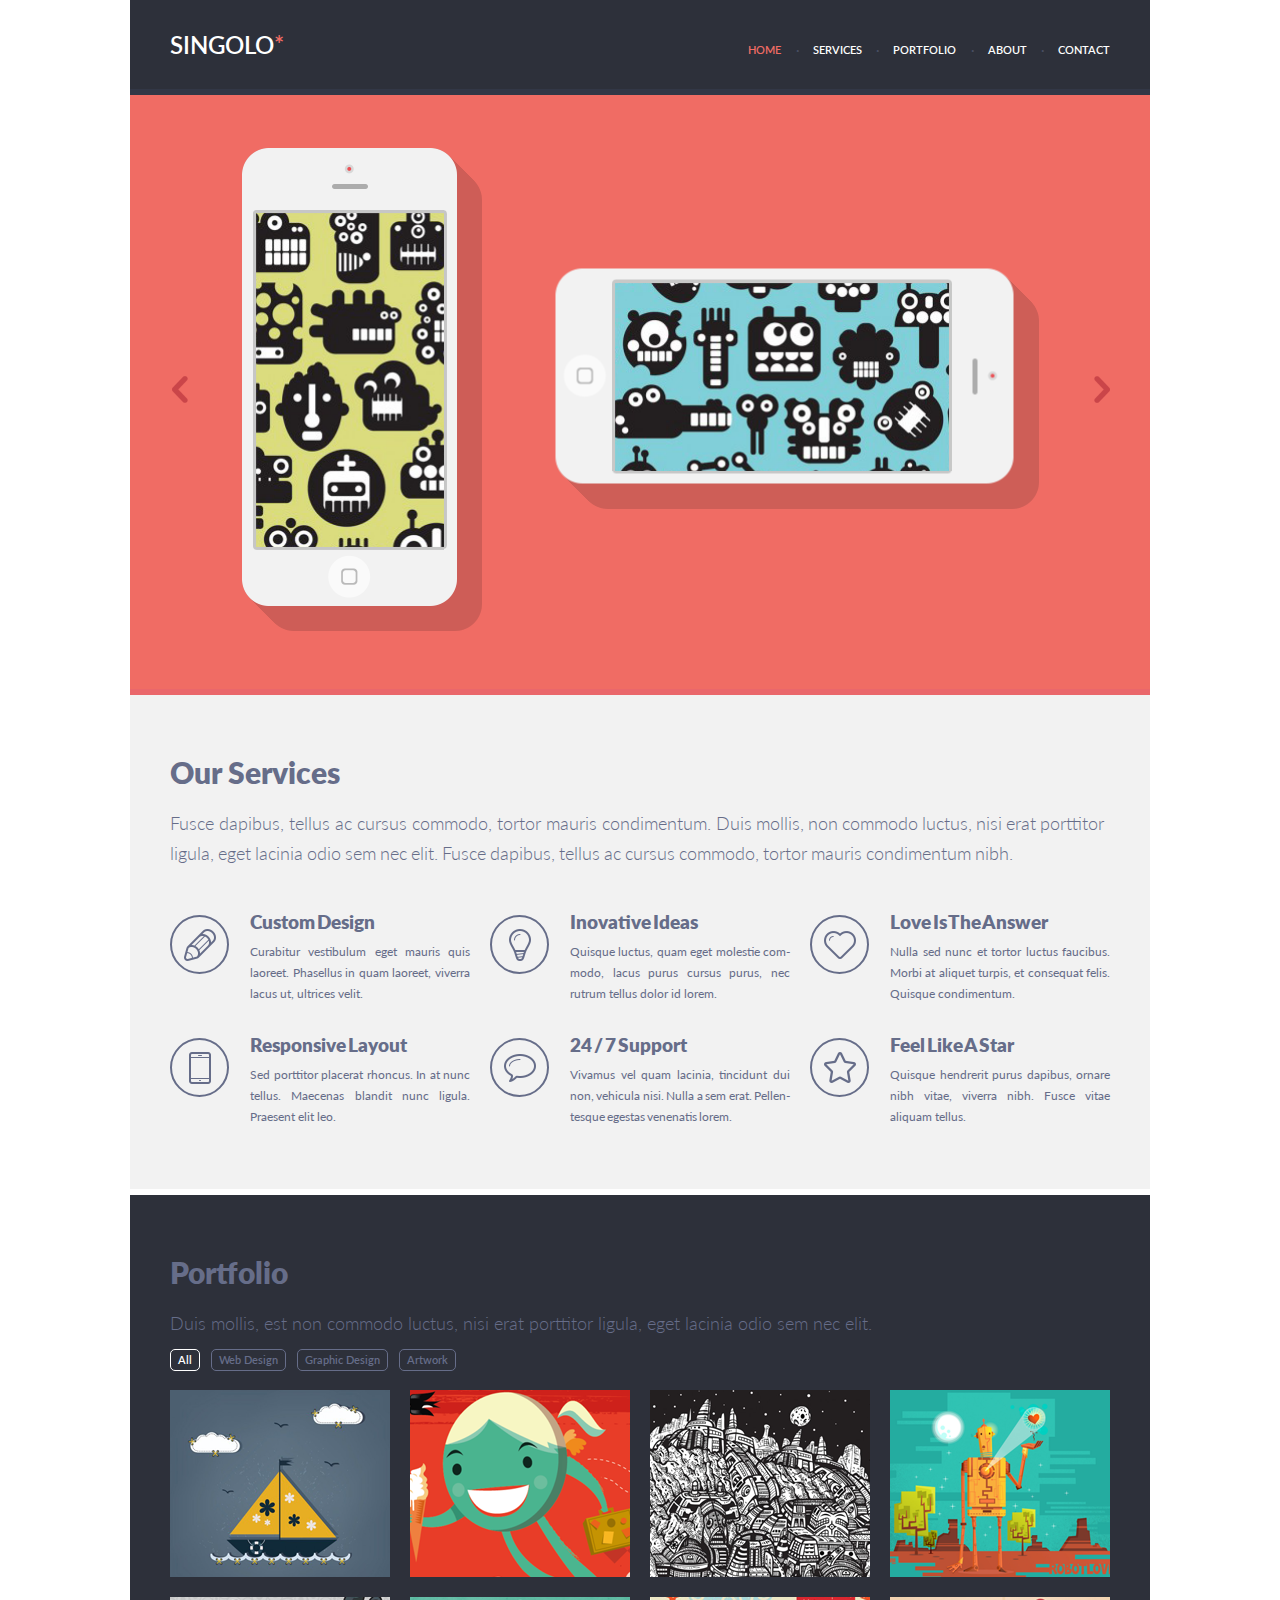
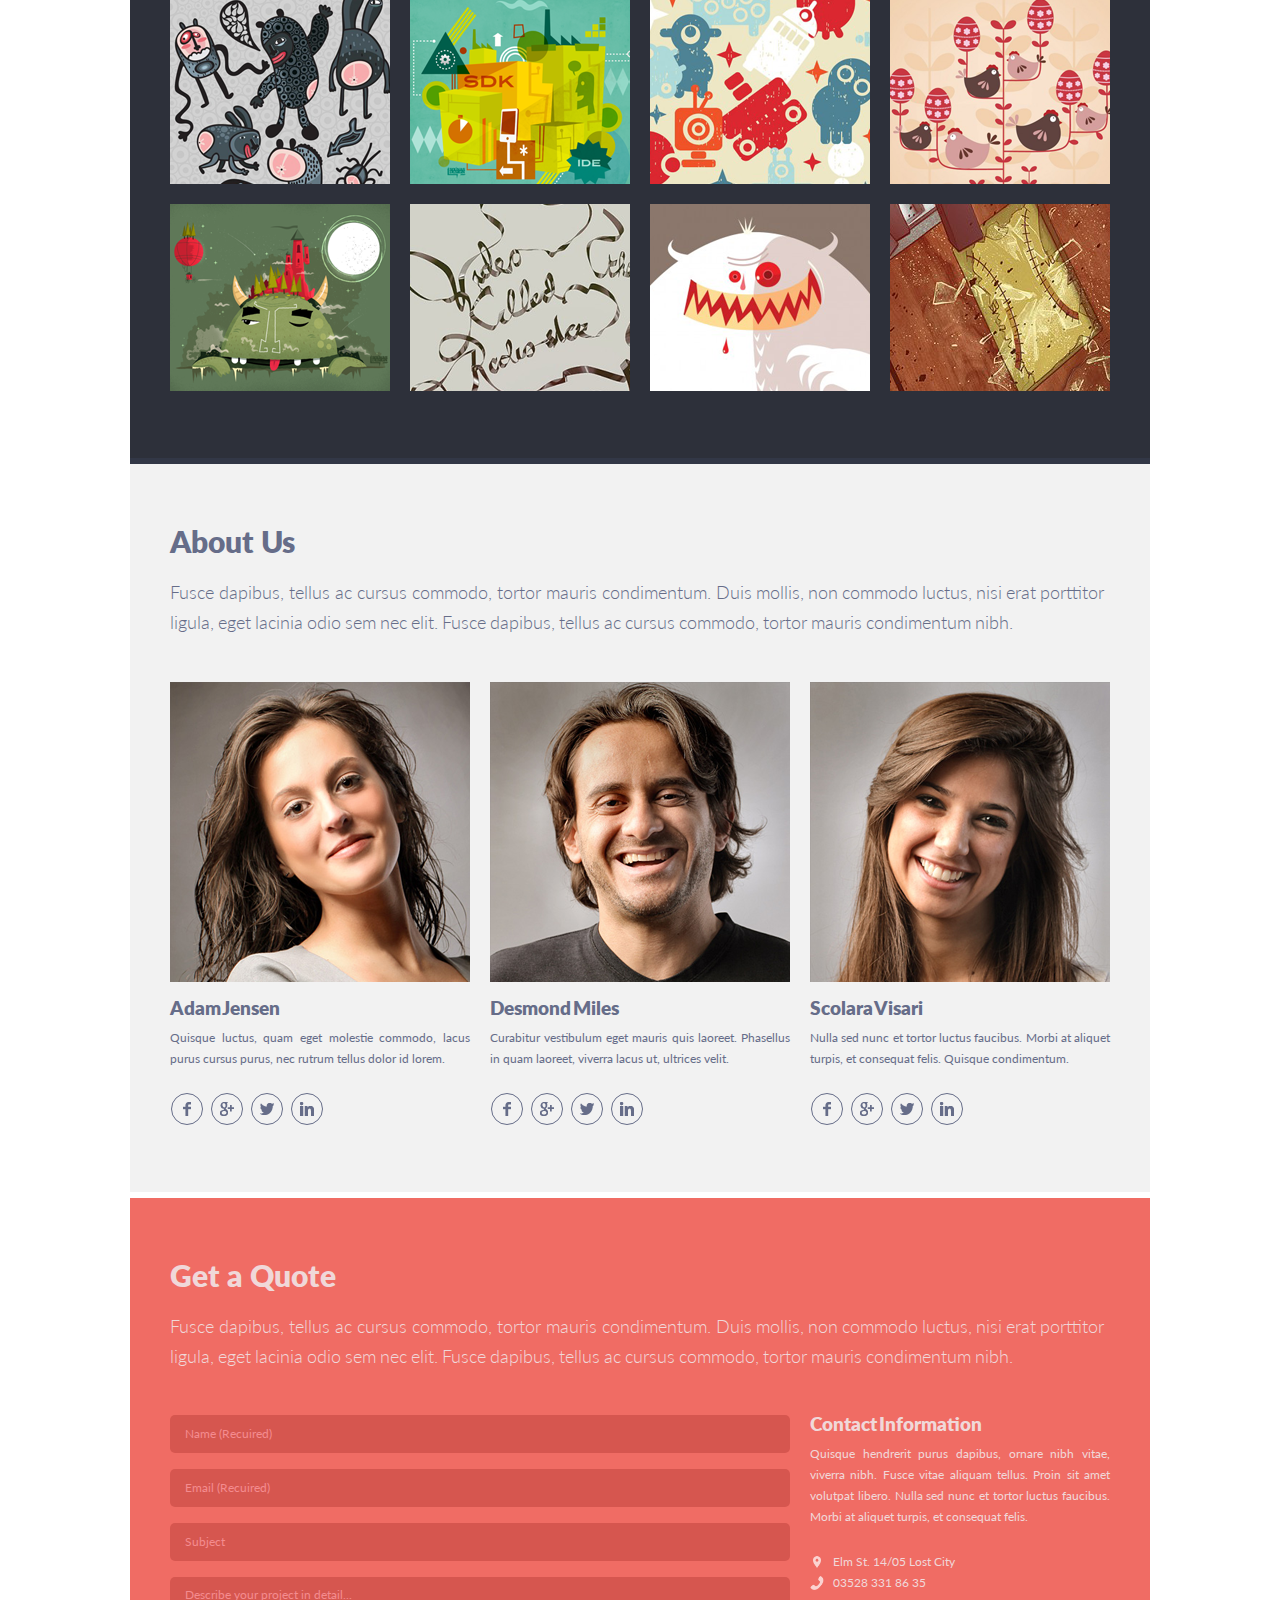
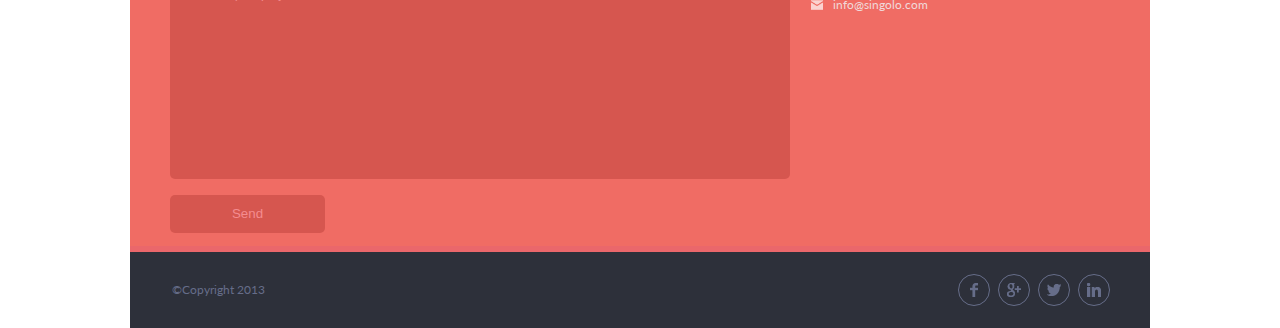
==== index.html @ 10d9ae46 "feat: join files, add submit button" ====
<!DOCTYPE html>
<html lang="en">

<head>
    <meta charset="UTF-8" />
    <meta name="viewport" content="width=device-width, initial-scale=1.0" />
    <title>Singolo</title>
    <link rel="stylesheet" href="./style.css">
</head>

<body>
    <header>
        <div class="header">
            <h1 class="logo">singolo<span>*</span></h1>
            <nav class="header__nav">
                <ul class="nav-list">
                    <li class="list-item list-item_active"><a href="">HOME</a></li>
                    <li class="list-item"><a href="">SERVICES</a></li>
                    <li class="list-item"><a href="">PORTFOLIO</a></li>
                    <li class="list-item"><a href="">ABOUT</a></li>
                    <li class="list-item"><a href="">CONTACT</a></li>
                </ul>
            </nav>
        </div>
    </header>

    <div class="slider">
        <div class="slider__arrows">
            <a class="arrow arrow_left"></a>
            <a class="arrow arrow_right"></a>
        </div>
        <div class="slider__img">
            <div class="iphone iphone_vertical"></div>
            <div class="shadow shadow_vertical"></div>
            <div class="display display_vertical"></div>
            <div class="iphone iphone_horizontal"></div>
            <div class="shadow shadow_horizontal"></div>
            <div class="display display_horizontal"></div>
        </div>
    </div>
    <section class="services">
        <div class="article">
            <h2 class="article__header">Our Services</h2>
            <p class="article__text">
                Fusce dapibus, tellus ac cursus commodo, tortor mauris condimentum.
                <span>Duis mollis, non commodo luctus, nisi erat porttitor ligula, eget
                    lacinia odio sem nec elit. Fusce dapibus, tellus ac cursus commodo,
                    tortor mauris condimentum nibh.</span>
            </p>
        </div>
        <div class="layout-3-columns">
            <div class="service">
                <div class="service__icon">
                    <img src="./assets/images/services/pen.png" alt="pen" />
                </div>
                <div class="service-description">
                    <div class="description">
                        <h3 class="description__header">Custom Design</h3>
                        <p class="description__text">
                            Curabitur vestibulum eget mauris quis laoreet. Phasellus in quam
                            laoreet, viverra lacus ut, ultrices velit.
                        </p>
                    </div>
                </div>
            </div>
            <div class="service">
                <div class="service__icon">
                    <img src="./assets/images/services/bulb.png" alt="bulb" />
                </div>
                <div class="service-description">
                    <div class="description">
                        <h3 class="description__header">Inovative Ideas</h3>
                        <p class="description__text">
                            Quisque luctus, quam eget molestie com&shy;modo, lacus purus
                            cursus purus, nec rutrum tellus dolor id lorem.
                        </p>
                    </div>
                </div>
            </div>
            <div class="service">
                <div class="service__icon">
                    <img src="./assets/images/services/heart.png" alt="heart" />
                </div>
                <div class="service-description">
                    <div class="description">
                        <h3 class="description__header">Love Is The Answer</h3>
                        <p class="description__text">
                            Nulla sed nunc et tortor luctus faucibus. Morbi at aliquet turpis,
                            et consequat felis. Quisque condimentum.
                        </p>
                    </div>
                </div>
            </div>

            <div class="service">
                <div class="service__icon">
                    <img src="./assets/images/services/phone.png" alt="phone" />
                </div>
                <div class="service-description">
                    <div class="description">
                        <h3 class="description__header">Responsive Layout</h3>
                        <p class="description__text">
                            Sed porttitor placerat rhoncus. In at nunc tellus. Maecenas
                            blandit nunc ligula. Prae&shy;sent elit leo.
                        </p>
                    </div>
                </div>
            </div>
            <div class="service">
                <div class="service__icon">
                    <img src="./assets/images/services/bubble.png" alt="bubble" />
                </div>
                <div class="service-description">
                    <div class="description">
                        <h3 class="description__header">24 / 7 Support</h3>
                        <p class="description__text">
                            Vivamus vel quam lacinia, tincidunt dui
                            <span>non, vehicula nisi. Nulla a sem erat. Pellen&shy;tesque egestas
                                venenatis lorem.</span>
                        </p>
                    </div>
                </div>
            </div>
            <div class="service">
                <div class="service__icon">
                    <img src="./assets/images/services/star.png" alt="star" />
                </div>
                <div class="service-description">
                    <div class="description">
                        <h3 class="description__header">Feel Like A Star</h3>
                        <p class="description__text">
                            Quisque hendrerit purus dapibus, ornare nibh vitae, viverra nibh.
                            Fusce vitae aliquam tellus.
                        </p>
                    </div>
                </div>
            </div>
        </div>
    </section>

    <!-- part 2-->

    <section class="portfolio">
        <div class="article">
            <h2 class="article__header">Portfolio</h2>
            <p class="article__text">
                Duis mollis, est non commodo luctus, nisi erat porttitor ligula, eget lacinia odio sem nec elit.
            </p>
        </div>
        <div class="filter">
            <button class="filter__button filter__button_active">All</button>
            <button class="filter__button">Web Design</button>
            <button class="filter__button">Graphic Design</button>
            <button class="filter__button">Artwork</button>
        </div>
        <div class="layout-4-columns">
            <div class="portfolio__image">
                <img src="./assets/images/portfolio/Project-1.png" alt="Project-1">
            </div>
            <div class="portfolio__image">
                <img src="./assets/images/portfolio/Project-2.png" alt="Project-2">
            </div>
            <div class="portfolio__image">
                <img src="./assets/images/portfolio/Project-3.png" alt="Project-3">
            </div>
            <div class="portfolio__image">
                <img src="./assets/images/portfolio/Project-4.png" alt="Project-4">
            </div>
            <div class="portfolio__image">
                <img src="./assets/images/portfolio/Project-5.png" alt="Project-5">
            </div>
            <div class="portfolio__image">
                <img src="./assets/images/portfolio/Project-6.png" alt="Project-6">
            </div>
            <div class="portfolio__image">
                <img src="./assets/images/portfolio/Project-7.png" alt="Project-7">
            </div>
            <div class="portfolio__image">
                <img src="./assets/images/portfolio/Project-8.png" alt="Project-8">
            </div>
            <div class="portfolio__image">
                <img src="./assets/images/portfolio/Project-9.png" alt="Project-9">
            </div>
            <div class="portfolio__image">
                <img src="./assets/images/portfolio/Project-10.png" alt="Project-10">
            </div>
            <div class="portfolio__image">
                <img src="./assets/images/portfolio/Project-11.png" alt="Project-11">
            </div>
            <div class="portfolio__image">
                <img src="./assets/images/portfolio/Project-12.png" alt="Project-12">
            </div>
            <!-- additional img-->
            <div class="portfolio__image">
                <img src="./assets/images/portfolio/Project-12.png" alt="Project-12">
            </div>
        </div>
    </section>

    <section class="about-us">
        <div class="article">
            <h2 class="article__header">About Us</h2>
            <p class="article__text">
                Fusce dapibus, tellus ac cursus commodo, tortor mauris condimentum.
                <span>Duis mollis, non commodo luctus, nisi erat porttitor ligula, eget
                    lacinia odio sem nec elit. Fusce dapibus, tellus ac cursus commodo,
                    tortor mauris condimentum nibh.</span>
            </p>
        </div>
        <div class="about-us-3-columns">
            <div class="person">
                <div class="person__photo">
                    <img src="./assets/images/photos/AdamJensen-photo.png" alt="Adam Jensen photo">
                </div>
                <div class="person-description">
                    <div class="description">
                        <h3 class="description__header">Adam Jensen</h3>
                        <p class="description__text">
                            Quisque luctus, quam eget molestie commodo, lacus purus cursus purus, nec rutrum tellus
                            dolor id
                            lorem.
                        </p>
                    </div>
                </div>
                <div class="social social_about">
                    <span class="social__item facebook"></span>
                    <span class="social__item google"></span>
                    <span class="social__item twitter"></span>
                    <span class="social__item linkedin"></span>
                </div>
            </div>
            <div class="person">
                <div class="person__photo">
                    <img src="./assets/images/photos/DesmondMiles-photo.png" alt="Desmond Miles photo">
                </div>
                <div class="person-description">
                    <div class="description">
                        <h3 class="description__header">Desmond Miles</h3>
                        <p class="description__text">
                            Curabitur vestibulum eget mauris quis laoreet. Phasellus in quam laoreet, viverra lacus ut,
                            ultrices velit.
                        </p>
                    </div>
                </div>
                <div class="social social_about">
                    <span class="social__item facebook"></span>
                    <span class="social__item google"></span>
                    <span class="social__item twitter"></span>
                    <span class="social__item linkedin"></span>
                </div>
            </div>
            <div class="person">
                <div class="person__photo">
                    <img src="./assets/images/photos/ScolaraVisari-photo.png" alt="Scolara Visari photo">
                </div>
                <div class="person-description">
                    <div class="description">
                        <h3 class="description__header">Scolara Visari</h3>
                        <p class="description__text">
                            Nulla sed nunc et tortor luctus faucibus. Morbi at aliquet turpis, et consequat felis.
                            Quisque condimentum.
                        </p>
                    </div>
                </div>
                <div class="social social_about">
                    <span class="social__item facebook"></span>
                    <span class="social__item google"></span>
                    <span class="social__item twitter"></span>
                    <span class="social__item linkedin"></span>
                </div>
            </div>
        </div>

    </section>

    <!--part 3-->

    <section class="get-a-quote">
        <div class="article">
            <h2 class="article__header">Get a Quote</h2>
            <p class="article__text">
                Fusce dapibus, tellus ac cursus commodo, tortor mauris condimentum.
                <span>Duis mollis, non commodo luctus, nisi erat porttitor ligula, eget
                    lacinia odio sem nec elit. Fusce dapibus, tellus ac cursus commodo,
                    tortor mauris condimentum nibh.</span>
            </p>
        </div>
        <div class="contacts-block">
            <div class="contact-form">
                <form action="" method="post" class="form">
                    <input type="text" class="form__item" id="form-name" placeholder="Name (Recuired)" recuired>
                    <input type="email" class="form__item" id="form-email" placeholder="Email (Recuired)" recuired>
                    <input type="text" class="form__item" id="form-subject" placeholder="Subject">
                    <textarea name="" class="form__item form__item_textarea" id="form-descr"
                        placeholder="Describe your project in detail..." cols="30" rows="50"></textarea>
                    <button class="form__item form__item_submit" type="submit">Send</button>

                </form>
            </div>
            <div class="contact-information">
                <div class="description">
                    <h3 class="description__header">Contact Information</h3>
                    <p class="description__text">
                        Quisque hendrerit purus dapibus, ornare nibh vitae, viverra nibh.
                        Fusce vitae aliquam tellus. Proin sit amet volutpat libero. Nulla sed nunc et tortor luctus
                        faucibus.
                        Morbi at aliquet turpis, et consequat felis.
                    </p>
                    <div class="contact-details">
                        <p class="contact-details__text">
                            <span class="contact-icon">
                                <img src="./assets/images/contacts/place.png" alt="">
                            </span>
                            Elm St. 14/05 Lost City
                        </p>
                        <p class="contact-details__text">
                            <span class="contact-icon contact-icon_phone">
                                <img src="./assets/images/contacts/phone.png" alt="">
                            </span>
                            <a href="tel:03528 331 86 35">03528 331 86 35</a>
                        </p>
                        <p class="contact-details__text">
                            <span class="contact-icon ">
                                <img src="./assets/images/contacts/envelope.png" alt="">
                            </span>
                            <a href="mailto:info@singolo.com">info@singolo.com</a>
                        </p>
                    </div>


                </div>
            </div>

        </div>

    </section>
    <footer>
        <div class="footer">
            <div class="copyright">
                <span>&copy;Copyright 2013</span>
            </div>
            <div class="social social_footer">
                <span class="social__item facebook"></span>
                <span class="social__item google"></span>
                <span class="social__item twitter"></span>
                <span class="social__item linkedin"></span>
            </div>

        </div>

    </footer>
</body>

</html>
---- style.css ----
@font-face {
    font-family: Lato-Bold;
    src: url(./assets/fonts/Lato-Bold.ttf);
    font-weight: normal;
    font-style: normal;
}

@font-face {
    font-family: Lato-Semibold;
    src: url(./assets/fonts/Lato-Semibold.ttf);
    font-weight: normal;
    font-style: normal;
}

@font-face {
    font-family: Lato-Black;
    src: url(./assets/fonts/Lato-Black.ttf);
    font-weight: normal;
    font-style: normal;
}

@font-face {
    font-family: Lato-Light;
    src: url(./assets/fonts/Lato-Light.ttf);
    font-weight: normal;
    font-style: normal;
}

@font-face {
    font-family: Lato-Regular;
    src: url(./assets/fonts/Lato-Regular.ttf);
    font-weight: normal;
    font-style: normal;
}

* {
    box-sizing: border-box;
    margin: 0;
}

html {
    font-size: 10px;
}

body {
    font-size: 1.6rem;
}

header,
section,
footer,
.slider {
    max-width: 1020px;
    margin: auto;
}

a {
    text-decoration: none;
    color: inherit;
    cursor: pointer;
}



.header {
    height: 95px;
    display: flex;
    justify-content: space-between;
    align-items: center;
    padding: 0 30px;
    border-bottom: solid 6px #323746;
    background-color: #2d303a;
}

.logo {
    padding: 0 10px;
    font-family: Lato-Semibold;
    text-decoration: none;
    color: #ffffff;
    font-size: 2.4rem;
    font-stretch: condensed;
    text-transform: uppercase;

}

.logo span {
    color: #f06c64;
}

.header__nav {
    padding: 0 10px;
}

.nav-list {
    display: flex;
    padding-top: 10px;
}

.list-item {
    position: relative;
    margin-left: 31.5px;
    font-size: 1.148rem;
    font-family: Lato-Semibold;
    list-style: none;
    text-decoration: none;
    color: #ffffff;
}

.list-item:hover {
    color: #f06c64;
}

.list-item::before {
    position: absolute;
    left: -17px;
    top: -6px;
    font-size: 1.5rem;
    color: #494e62;
    content: ".";
}

.list-item:first-child::before {
    display: none;
}

.list-item_active {
    color: #f06c64;
}

.slider {
    position: relative;
    height: 600px;
    border-bottom: solid 6px #ea676b;
    background-color: #f06c64;
}

.arrow {
    position: absolute;
    display: block;
    height: 31px;
    width: 20px;
    background-image: url(./assets/images/slider/chev.png);
    background-repeat: no-repeat;
    background-position: center;
    z-index: 25;
}

.arrow_left {
    top: 47%;
    left: 3.9%;
}

.arrow_right {
    top: 47%;
    right: 3.7%;
    transform: rotate(180deg);
}

.slider__img {
    position: relative;
}

.iphone {
    position: absolute;
    z-index: 10;
    width: 222px;
    height: 465px;
    background-image: url(./assets/images/slider/iPhone.png);
    background-repeat: no-repeat;
}

.iphone_vertical {
    top: 53px;
    left: 112px;
}

.iphone_horizontal {
    top: 52px;
    left: 540px;
    transform: rotate(90deg);
}

.shadow {
    position: absolute;
    width: 240px;
    height: 490px;
    background-image: url(./assets/images/slider/ShadowV.png);
    background-repeat: no-repeat;
}

.shadow_vertical {
    top: 53px;
    left: 112px;
}

.shadow_horizontal {
    top: 49px;
    left: 551px;
    transform: scale(1, -1) rotate(-90deg);
}

.display {
    position: absolute;
    z-index: 20;
    background-repeat: no-repeat;
    overflow: hidden;
    background-size: cover;
}

.display_vertical {
    top: 115px;
    left: 123px;
    width: 191px;
    height: 340px;
    background-image: url(./assets/images/slider/displayV.png);
}

.display_horizontal {
    top: 185px;
    left: 482px;
    width: 340px;
    height: 191px;
    background-image: url(./assets/images/slider/displayH.png);

}

.services {
    height: 500px;
    padding: 59px 30px 0;
    border-bottom: solid 6px #ffffff;
    background-color: #f2f2f2;
    color: #666d89;
}

.article {
    padding: 0 10px;
}

.article__header {
    font-size: 3rem;
    font-family: Lato-Black;
}

.article__text {
    padding-top: 18px;
    font-size: 1.8rem;
    line-height: 3rem;
    font-family: Lato-Light;
}

.article__text span {
    word-spacing: -0.1rem;
}

.layout-3-columns {
    display: flex;
    flex-wrap: wrap;
    padding-top: 47px;

}

.service {
    display: flex;
    margin-bottom: 34px;
    width: 320px;

}

.service__icon {
    display: flex;
    align-self: flex-start;
    height: 59px;
    width: 59px;
    margin: 0 11px 0 10px;
    align-items: center;
    justify-content: center;
    border: solid 2px #666d89;
    border-radius: 50%;
}

.service-description {
    width: 220px;
    margin: 0 10px;
}

.description__header {
    line-height: 1.5rem;
    font-family: Lato-Black;
    word-spacing: -0.2rem;
}

.description__text {
    padding-top: 11px;
    font-size: 1.2rem;
    line-height: 2.1rem;
    font-family: Lato-Regular;
    text-align: justify;
}

.description__text span {
    text-align: left;
    word-spacing: -0.1rem;
}

h2 {
    font-size: 3rem;
    font-family: Lato-Black;
}

.portfolio {
    height: 869px;
    padding: 59px 30px 0;
    border-bottom: solid 6px #323746;
    background-color: #2d303a;
    color: #666d89;
}

.filter {
    padding: 11px 10px 9px;

}

.filter__button {
    border: solid 1px #666d89;
    border-radius: 5px;
    margin-right: 7px;
    padding: 0 7px;
    background-color: transparent;
    color: #666d89;
    line-height: 2rem;
    font-size: 1.14rem;
    font-family: Lato-Semibold;
    list-style: none;
    text-decoration: none;
}

.filter__button:hover {
    cursor: pointer;
    color: #ffffff;
    border-color: #ffffff;
}

.filter__button_active {
    color: #ffffff;
    border-color: #ffffff;
}

.layout-4-columns {
    display: flex;
    flex-wrap: wrap;
    max-height: 620px;
    overflow: hidden;
}

.portfolio__image {
    height: 187px;
    width: 220px;
    margin: 10px;
    overflow: hidden;
}

.about-us {
    height: 734px;
    padding: 59px 30px 0;
    border-bottom: solid 6px #ffffff;
    background-color: #f2f2f2;
    color: #666d89;
}

.about-us-3-columns {
    display: flex;
    flex-wrap: wrap;
    padding-top: 45px;

}

.person {
    width: 300px;
    margin: 0 10px;
}

.person__photo {
    height: 300px;
    width: 300px;
    margin-bottom: 19px;
    overflow: hidden;
}

.person-description {
    padding-bottom: 24px;

}


.social_about {
    padding-left: 1px;

}

.social__item {
    display: inline-block;
    height: 32px;
    width: 32px;
    border: solid 1px;
    border-radius: 50%;
    background-position: center;
    background-size: 14px;
    background-repeat: no-repeat;
}

.social :not(:last-child) {
    margin-right: 4px;
}

.social__item:hover {
    cursor: pointer;
    background-color: #ffffff;
}

.facebook {
    background-image: url(./assets/images/socials/facebook.png);
    background-size: 8px;
}

.google {
    background-image: url(./assets/images/socials/google+.png);
}

.twitter {
    background-image: url(./assets/images/socials/twitter.png);
}

.linkedin {
    background-image: url(./assets/images/socials/linkedin.png);
}

.get-a-quote {
    height: 654px;
    padding: 59px 30px 0;
    border-bottom: solid 6px #ea676b;
    background-color: #f06c64;
    color: #f0d8d9;
}

.contacts-block {
    display: flex;
    padding-top: 44px;
}

.contact-form {
    width: 620px;
    margin: 0 10px;
}


.form__item {
    display: block;
    width: 100%;
    border: none;
    border-radius: 5px;
    margin-bottom: 16px;
    padding-left: 15px;
    line-height: 3.6rem;
    background-color: #d6564f;
    color: #ffffff;
}

.form__item:focus {
    outline-color: #f48c8f;
}

.form__item_textarea {
    height: 202px;
    padding-top: 0;
    font-size: 1.1rem;
    resize: none;

}

.form__item_submit {
    width: 25%;
    padding-right: 15px;
    color: #f48c8f;
}

.form__item_submit:hover {
    color: #ffffff;
    cursor: pointer;
    border: 1px solid #f48c8f;
}


.form__item::-moz-placeholder {
    color: #f48c8f;
    font-size: 1.2rem;
    font-family: Lato-Regular;
}

.form__item::-webkit-input-placeholder {
    color: #f48c8f;
    font-size: 1.2rem;
    font-family: Lato-Regular;
}

.contact-information {
    width: 300px;
    margin: 0 10px;
    padding-top: 2px;
}

.contact-details {
    padding-top: 24px;
    font-size: 1.2rem;
    line-height: 2.1rem;
    font-family: Lato-Regular;
    text-align: justify;
}

.contact-details__text:last-child {
    padding-top: 1px;
}

.contact-icon {
    margin-right: 6px;
}

.contact-icon img {
    height: 14px;
    width: 14px;
    vertical-align: text-bottom;
    opacity: 0.7;
}

.contact-icon_phone img {
    transform: scale(1, -1) rotate(180deg);
}

.footer {
    display: flex;
    height: 76px;
    padding: 0px 40px;
    justify-content: space-between;
    align-items: center;
    background-color: #2d303a;
    color: #666d89;
}

.copyright {
    padding-left: 2px;
    padding-bottom: 2px;
    font-family: Lato-Regular;
    font-size: 1.23rem;

}

.social_footer {
    padding-top: 3px;
}
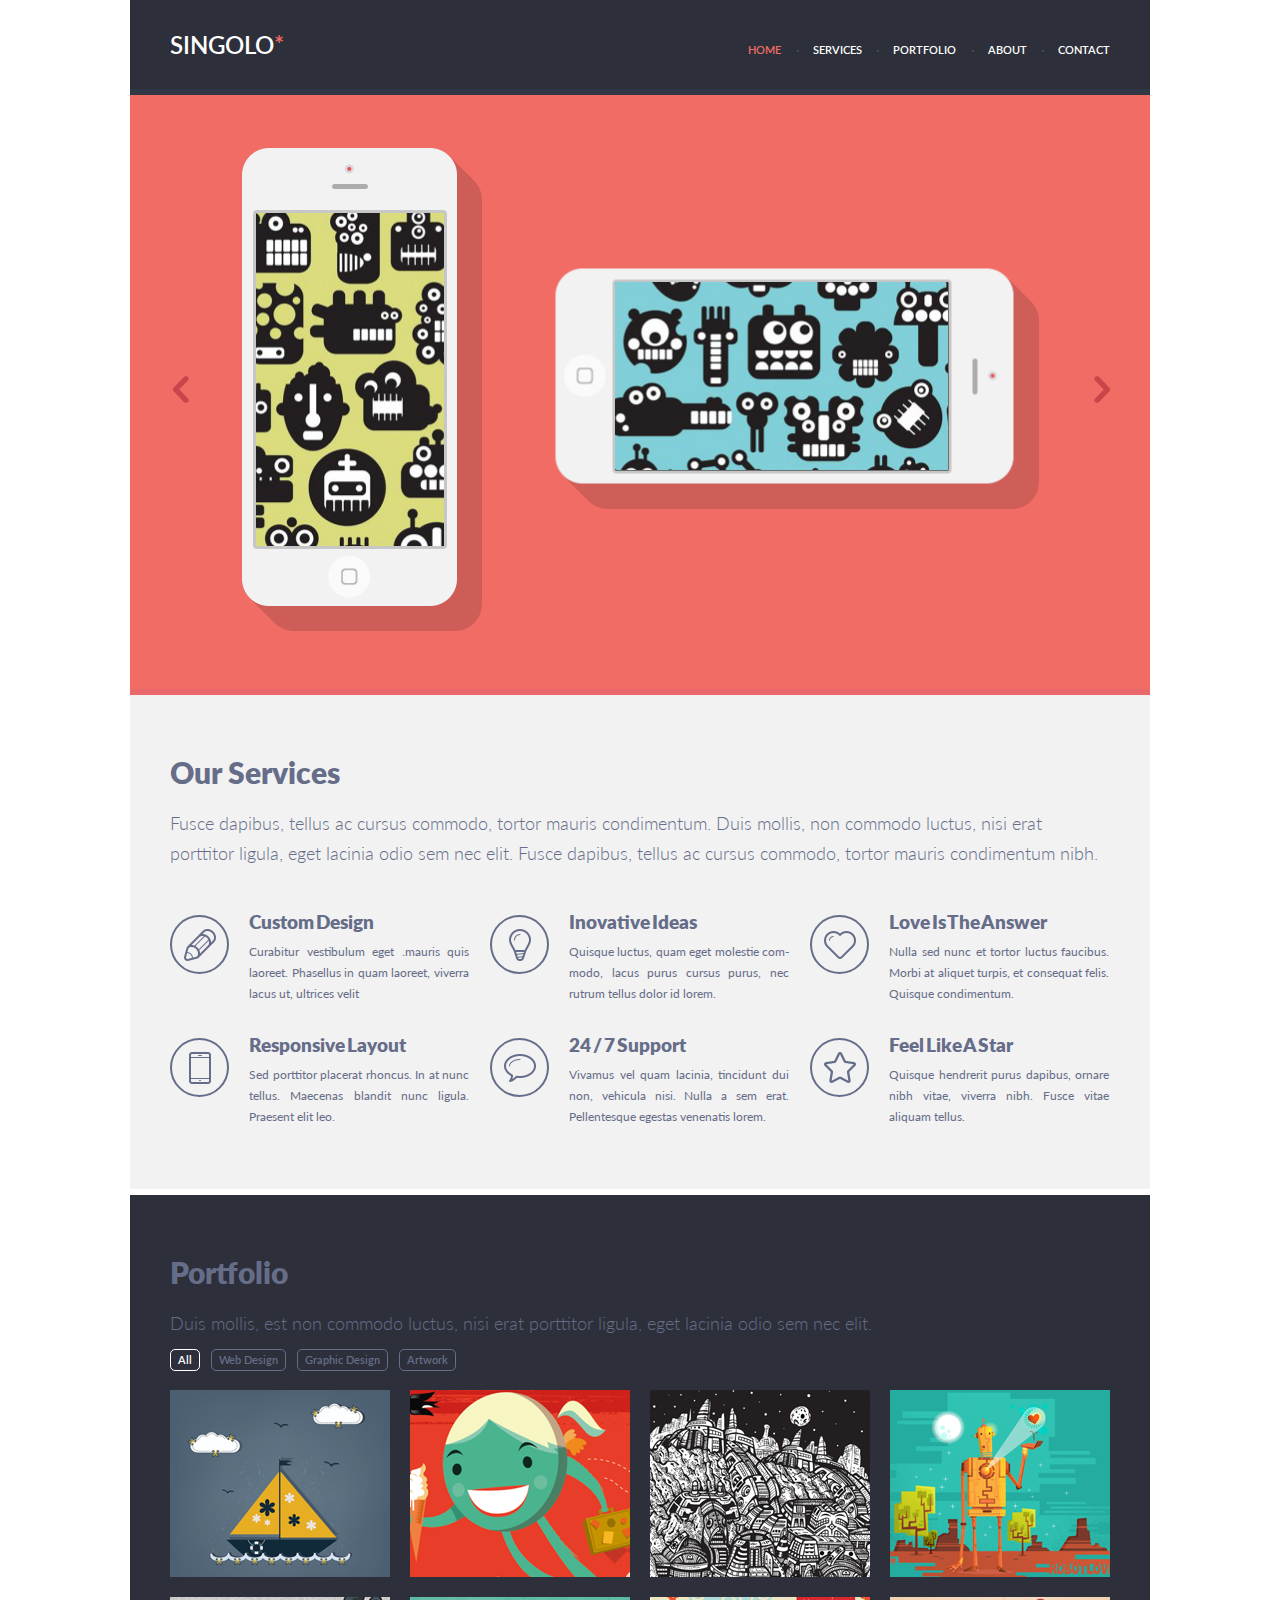
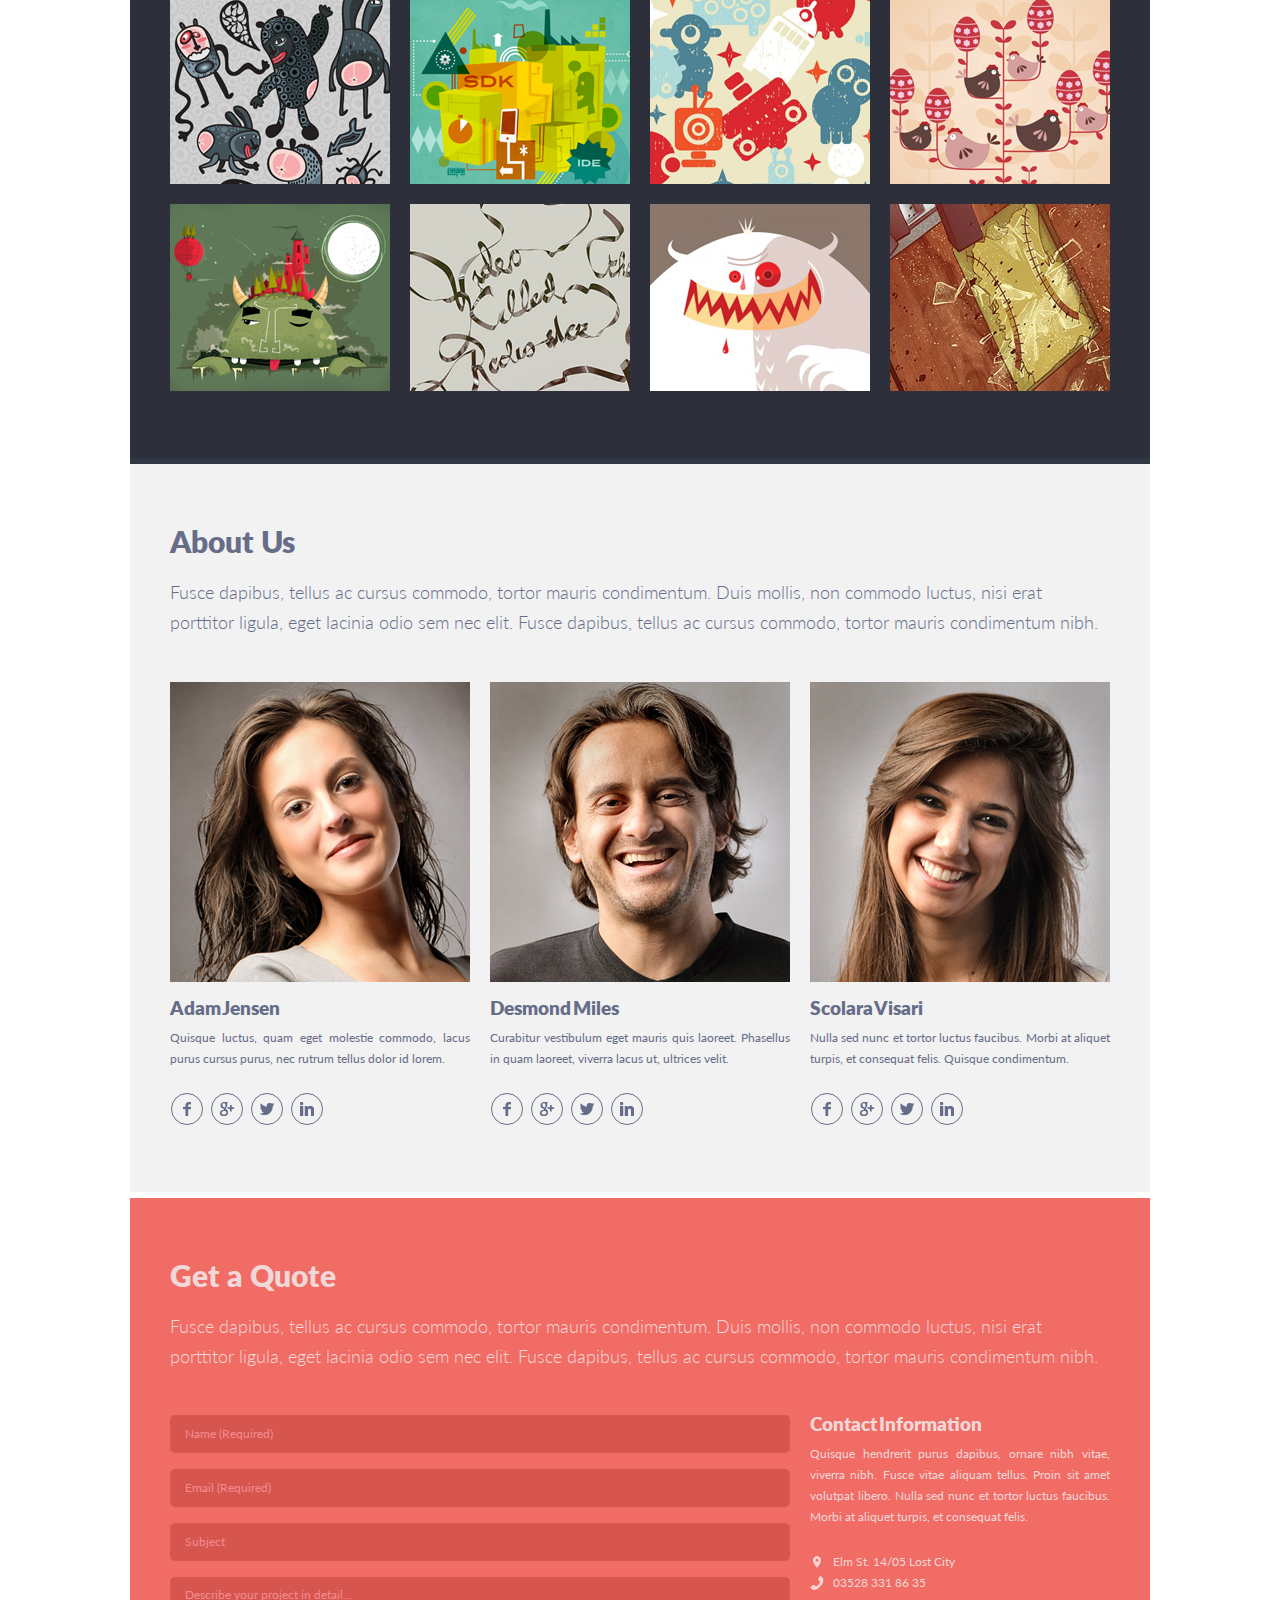
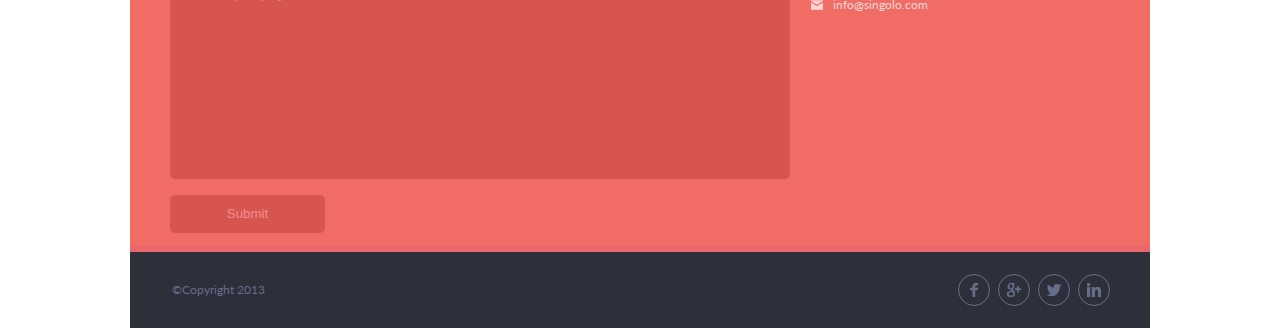
==== commit 6e385f21: "refactor: slider images, apply ellipsis and nowrap" ====
--- a/index.html
+++ b/index.html
@@ -43,9 +43,9 @@
             <h2 class="article__header">Our Services</h2>
             <p class="article__text">
                 Fusce dapibus, tellus ac cursus commodo, tortor mauris condimentum.
-                <span>Duis mollis, non commodo luctus, nisi erat porttitor ligula, eget
-                    lacinia odio sem nec elit. Fusce dapibus, tellus ac cursus commodo,
-                    tortor mauris condimentum nibh.</span>
+                Duis mollis, non commodo luctus, nisi erat porttitor ligula, eget
+                lacinia odio sem nec elit. Fusce dapibus, tellus ac cursus commodo,
+                tortor mauris condimentum nibh.
             </p>
         </div>
         <div class="layout-3-columns">
@@ -57,8 +57,8 @@
                     <div class="description">
                         <h3 class="description__header">Custom Design</h3>
                         <p class="description__text">
-                            Curabitur vestibulum eget mauris quis laoreet. Phasellus in quam
-                            laoreet, viverra lacus ut, ultrices velit.
+                            Curabitur vestibulum eget .mauris quis laoreet. Phasellus in quam
+                            laoreet, viverra lacus ut, ultrices velit
                         </p>
                     </div>
                 </div>
@@ -114,9 +114,9 @@
                     <div class="description">
                         <h3 class="description__header">24 / 7 Support</h3>
                         <p class="description__text">
-                            Vivamus vel quam lacinia, tincidunt dui
-                            <span>non, vehicula nisi. Nulla a sem erat. Pellen&shy;tesque egestas
-                                venenatis lorem.</span>
+                            Vivamus vel quam lacinia, tincidunt dui non, vehicula nisi. Nulla a sem erat.
+                            Pellen&shy;tesque egestas
+                            venenatis lorem.
                         </p>
                     </div>
                 </div>
@@ -202,9 +202,9 @@
             <h2 class="article__header">About Us</h2>
             <p class="article__text">
                 Fusce dapibus, tellus ac cursus commodo, tortor mauris condimentum.
-                <span>Duis mollis, non commodo luctus, nisi erat porttitor ligula, eget
-                    lacinia odio sem nec elit. Fusce dapibus, tellus ac cursus commodo,
-                    tortor mauris condimentum nibh.</span>
+                Duis mollis, non commodo luctus, nisi erat porttitor ligula, eget
+                lacinia odio sem nec elit. Fusce dapibus, tellus ac cursus commodo,
+                tortor mauris condimentum nibh.
             </p>
         </div>
         <div class="about-us-3-columns">
@@ -287,13 +287,13 @@
         </div>
         <div class="contacts-block">
             <div class="contact-form">
-                <form action="" method="post" class="form">
-                    <input type="text" class="form__item" id="form-name" placeholder="Name (Recuired)" recuired>
-                    <input type="email" class="form__item" id="form-email" placeholder="Email (Recuired)" recuired>
+                <form action="#" method="POST" class="form">
+                    <input type="text" class="form__item" id="form-name" placeholder="Name (Required)" required>
+                    <input type="email" class="form__item" id="form-email" placeholder="Email (Required)" required>
                     <input type="text" class="form__item" id="form-subject" placeholder="Subject">
-                    <textarea name="" class="form__item form__item_textarea" id="form-descr"
+                    <textarea class="form__item form__item_textarea" id="form-descr"
                         placeholder="Describe your project in detail..." cols="30" rows="50"></textarea>
-                    <button class="form__item form__item_submit" type="submit">Send</button>
+                    <button class="form__item form__item_submit" type="submit">Submit</button>
 
                 </form>
             </div>
@@ -309,19 +309,19 @@
                     <div class="contact-details">
                         <p class="contact-details__text">
                             <span class="contact-icon">
-                                <img src="./assets/images/contacts/place.png" alt="">
+                                <img src="./assets/images/contacts/place.png" alt="place icon">
                             </span>
                             Elm St. 14/05 Lost City
                         </p>
                         <p class="contact-details__text">
                             <span class="contact-icon contact-icon_phone">
-                                <img src="./assets/images/contacts/phone.png" alt="">
+                                <img src="./assets/images/contacts/phone.png" alt="phone icon">
                             </span>
-                            <a href="tel:03528 331 86 35">03528 331 86 35</a>
+                            <a href="tel:035283318635">03528 331 86 35</a>
                         </p>
                         <p class="contact-details__text">
                             <span class="contact-icon ">
-                                <img src="./assets/images/contacts/envelope.png" alt="">
+                                <img src="./assets/images/contacts/envelope.png" alt="envelope icon">
                             </span>
                             <a href="mailto:info@singolo.com">info@singolo.com</a>
                         </p>
--- a/style.css
+++ b/style.css
@@ -147,7 +147,7 @@
 
 .arrow_left {
     top: 47%;
-    left: 3.9%;
+    left: 4%;
 }
 
 .arrow_right {
@@ -208,20 +208,25 @@
 }
 
 .display_vertical {
-    top: 115px;
-    left: 123px;
-    width: 191px;
-    height: 340px;
-    background-image: url(./assets/images/slider/displayV.png);
+    top: 118px;
+    left: 126px;
+    width: 188px;
+    height: 333px;
+    background-image: url(./assets/images/slider/screenV.png);
+    background-position: 3.3% 54.5%;
+    background-size: 308% auto;
+
+
 }
 
 .display_horizontal {
-    top: 185px;
-    left: 482px;
-    width: 340px;
-    height: 191px;
-    background-image: url(./assets/images/slider/displayH.png);
-
+    top: 187px;
+    left: 485px;
+    width: 333px;
+    height: 188px;
+    background-image: url(./assets/images/slider/screenH.png);
+    background-position: 50.5% 30.5%;
+    background-size: auto 308%;
 }
 
 .services {
@@ -248,21 +253,19 @@
     font-family: Lato-Light;
 }
 
-.article__text span {
-    word-spacing: -0.1rem;
-}
-
 .layout-3-columns {
     display: flex;
     flex-wrap: wrap;
-    padding-top: 47px;
+    padding-top: 43px;
 
 }
 
 .service {
     display: flex;
-    margin-bottom: 34px;
+    margin-bottom: 33px;
     width: 320px;
+    height: 90px;
+    overflow: hidden;
 
 }
 
@@ -271,7 +274,7 @@
     align-self: flex-start;
     height: 59px;
     width: 59px;
-    margin: 0 11px 0 10px;
+    margin: 4px 10px;
     align-items: center;
     justify-content: center;
     border: solid 2px #666d89;
@@ -284,23 +287,22 @@
 }
 
 .description__header {
-    line-height: 1.5rem;
     font-family: Lato-Black;
     word-spacing: -0.2rem;
+    white-space: nowrap;
+    overflow: hidden;
+    text-overflow: ellipsis;
+
 }
 
 .description__text {
-    padding-top: 11px;
+    padding-top: 8px;
     font-size: 1.2rem;
     line-height: 2.1rem;
     font-family: Lato-Regular;
     text-align: justify;
 }
 
-.description__text span {
-    text-align: left;
-    word-spacing: -0.1rem;
-}
 
 h2 {
     font-size: 3rem;
@@ -382,13 +384,12 @@
 .person__photo {
     height: 300px;
     width: 300px;
-    margin-bottom: 19px;
+    margin-bottom: 15px;
     overflow: hidden;
 }
 
 .person-description {
     padding-bottom: 24px;
-
 }
 
 
@@ -444,12 +445,13 @@
 
 .contacts-block {
     display: flex;
-    padding-top: 44px;
+    padding-top: 42px;
 }
 
 .contact-form {
     width: 620px;
     margin: 0 10px;
+    padding-top: 2px;
 }
 
 
@@ -505,7 +507,7 @@
 .contact-information {
     width: 300px;
     margin: 0 10px;
-    padding-top: 2px;
+
 }
 
 .contact-details {
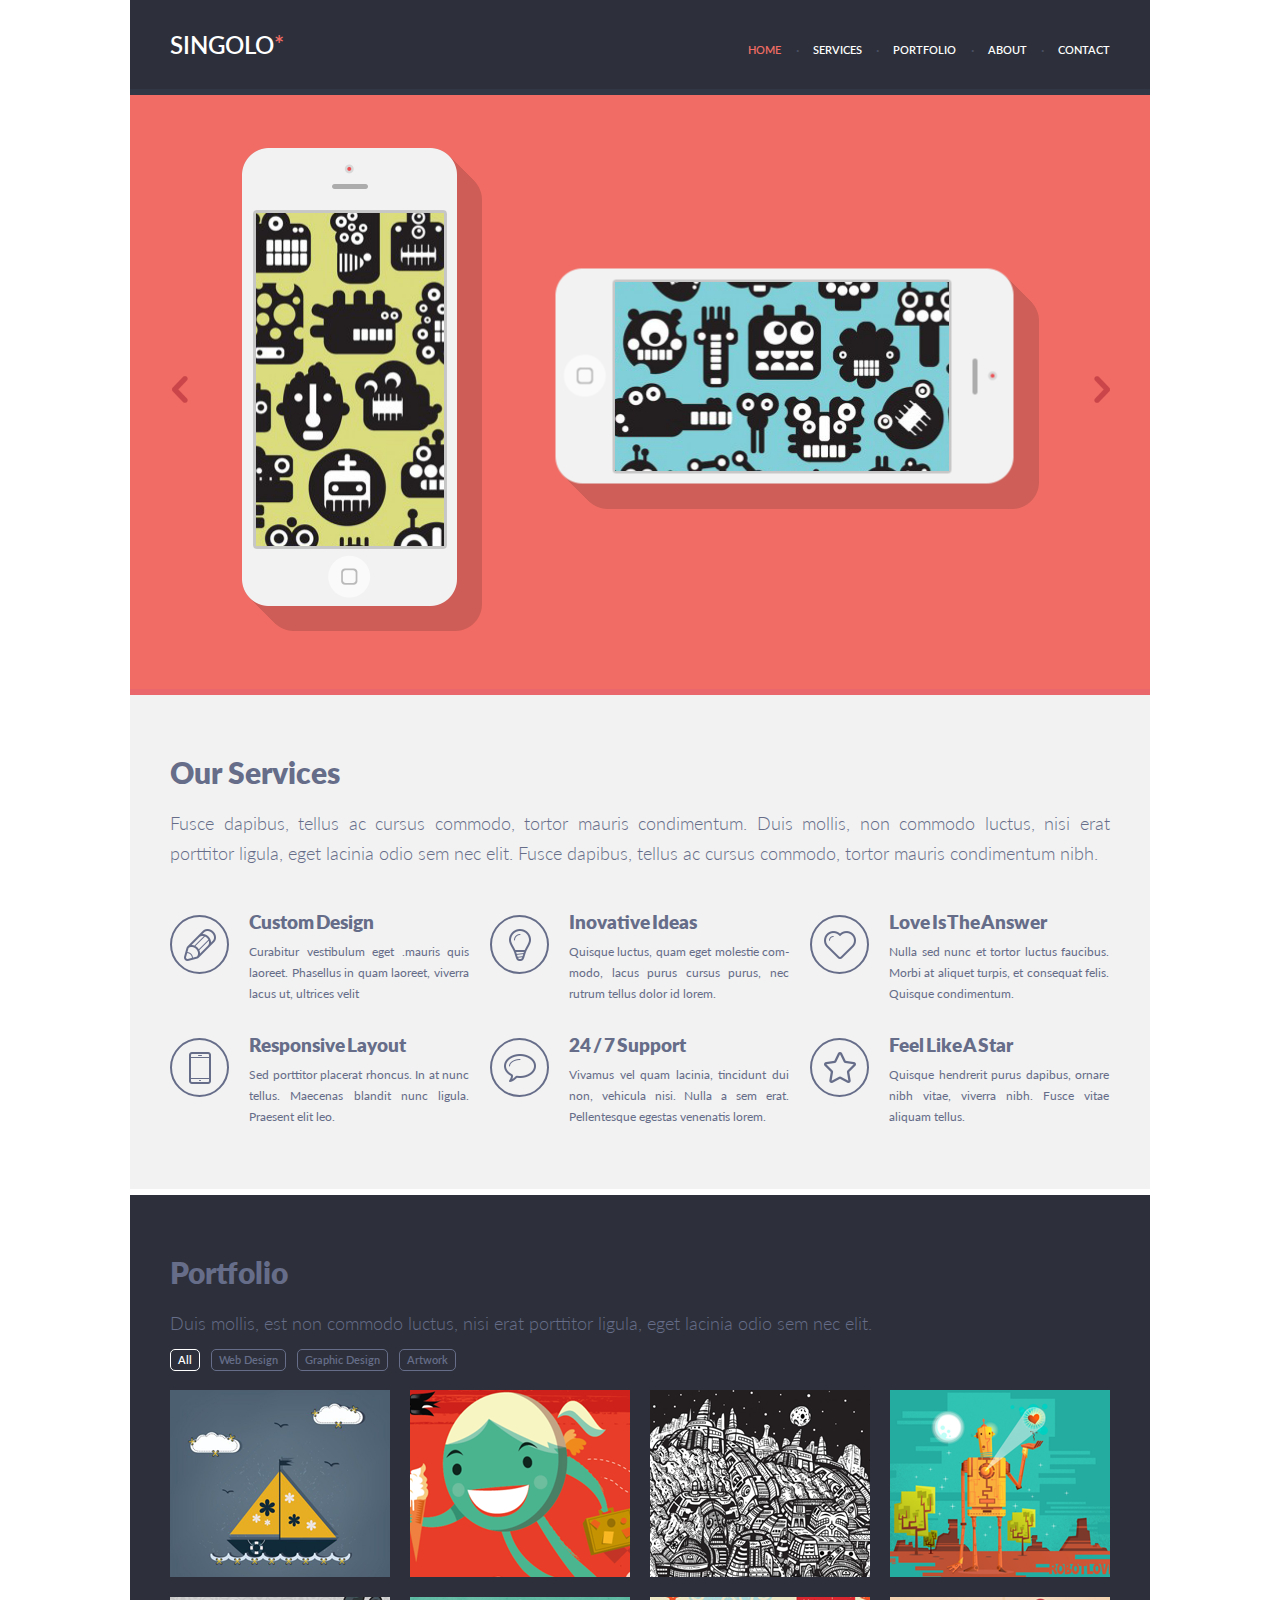
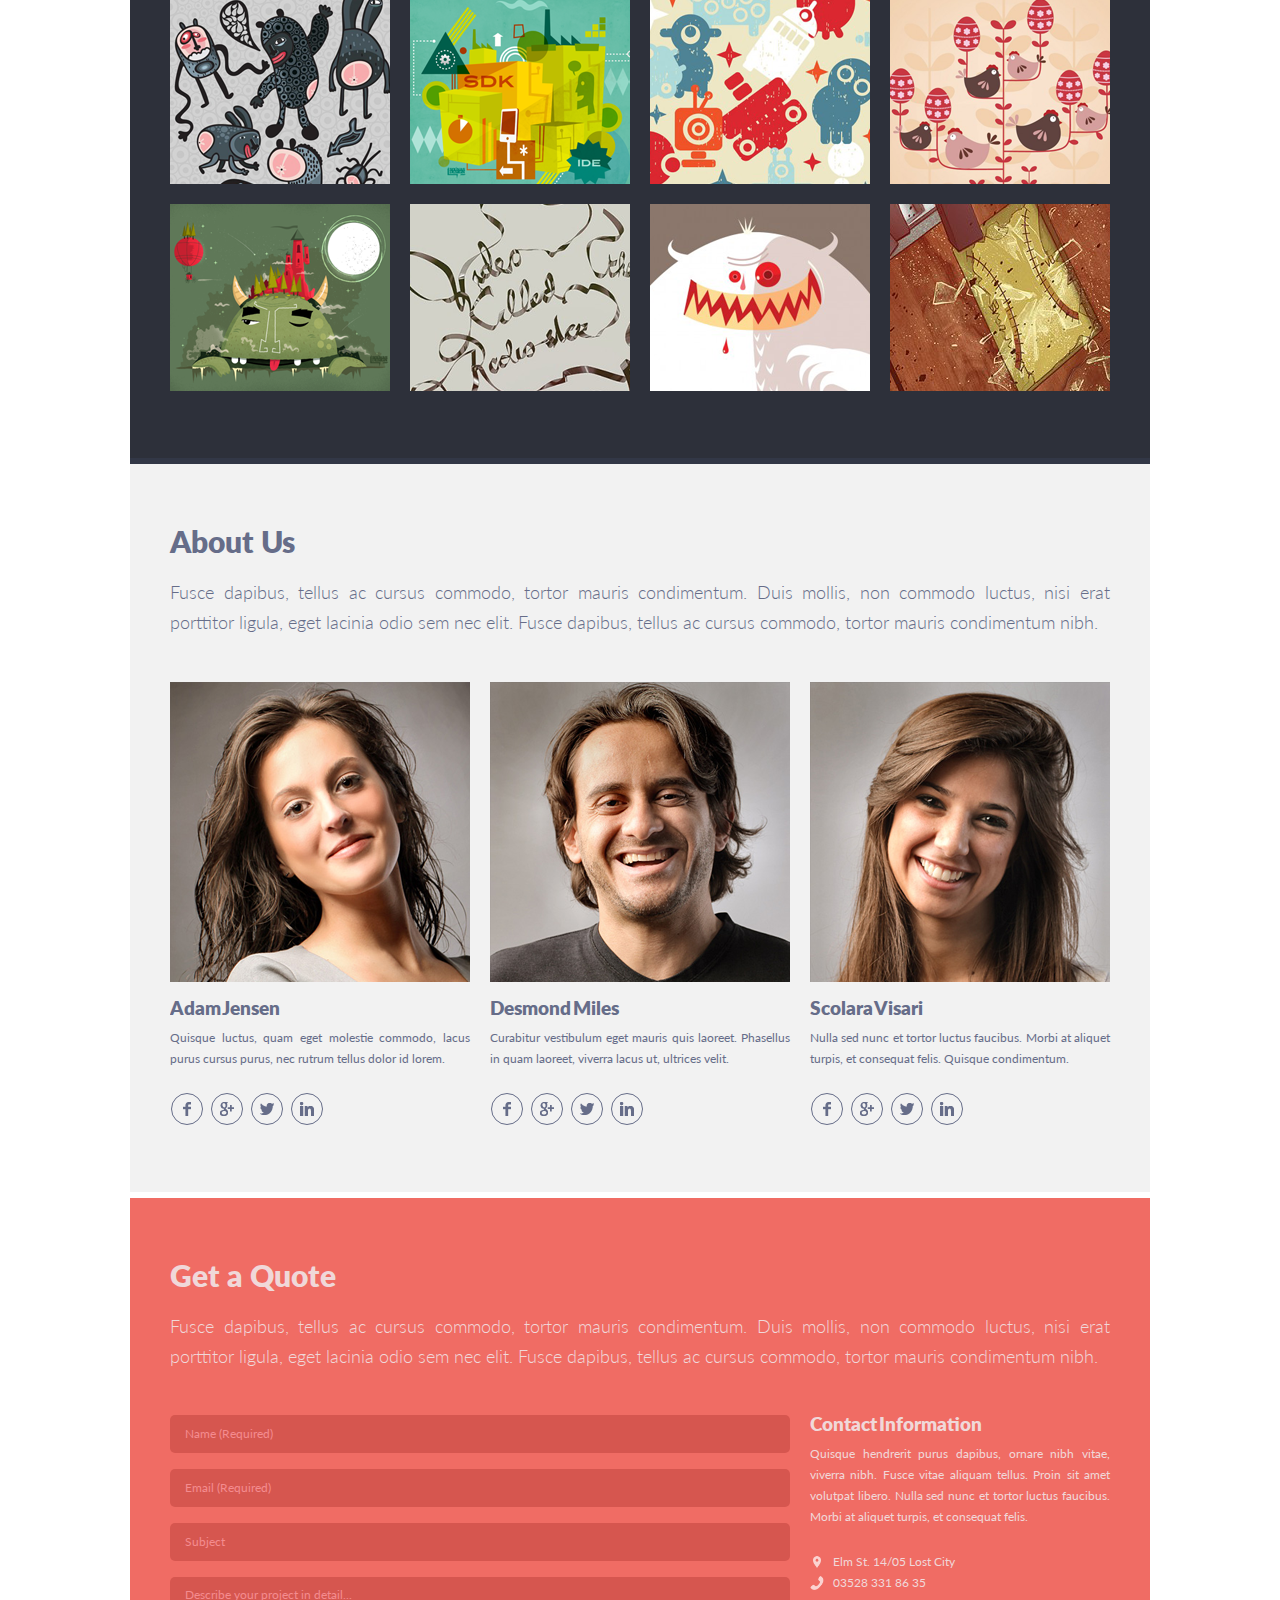
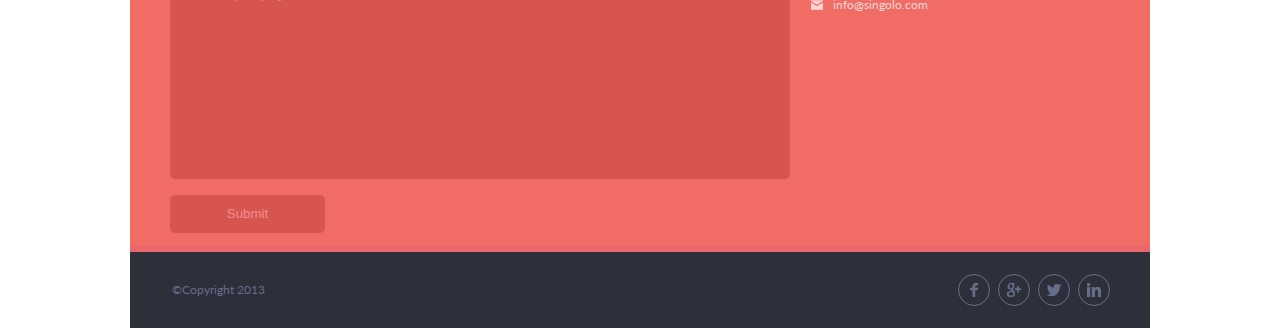
==== commit 63e62de2: "feat: add Singolo DOM" ====
--- a/index.html
+++ b/index.html
@@ -14,31 +14,42 @@
             <h1 class="logo">singolo<span>*</span></h1>
             <nav class="header__nav">
                 <ul class="nav-list">
-                    <li class="list-item list-item_active"><a href="">HOME</a></li>
-                    <li class="list-item"><a href="">SERVICES</a></li>
-                    <li class="list-item"><a href="">PORTFOLIO</a></li>
-                    <li class="list-item"><a href="">ABOUT</a></li>
-                    <li class="list-item"><a href="">CONTACT</a></li>
+                    <li class="list-item list-item_active"><a href="#">HOME</a></li>
+                    <li class="list-item"><a href="#services">SERVICES</a></li>
+                    <li class="list-item"><a href="#portfolio">PORTFOLIO</a></li>
+                    <li class="list-item"><a href="#about">ABOUT</a></li>
+                    <li class="list-item"><a href="#contact">CONTACT</a></li>
                 </ul>
             </nav>
         </div>
     </header>
 
-    <div class="slider">
+    <div class="slider-wrapper">
         <div class="slider__arrows">
             <a class="arrow arrow_left"></a>
             <a class="arrow arrow_right"></a>
         </div>
-        <div class="slider__img">
-            <div class="iphone iphone_vertical"></div>
-            <div class="shadow shadow_vertical"></div>
-            <div class="display display_vertical"></div>
-            <div class="iphone iphone_horizontal"></div>
-            <div class="shadow shadow_horizontal"></div>
-            <div class="display display_horizontal"></div>
+        <div class="slider">
+            <div class="slider__img">
+                <div class="iphone iphone_vertical">
+                    <div class="iphone__btn" id="verticalPhoneBtn"></div>
+                    <div class="display display_vertical"></div>
+                </div>
+                <div class="shadow shadow_vertical"></div>
+                <div class="iphone iphone_horizontal">
+                    <div class="iphone__btn" id="horizontalPhoneBtn"></div>
+                    <div class="display display_horizontal"></div>
+                </div>
+                <div class="shadow shadow_horizontal"></div>
+            </div>
+            <div class="slider__img">
+                <img src="./assets/images/slider/Slide2.png" alt="">
+            </div>
         </div>
     </div>
+
     <section class="services">
+        <a name="services" class="anchor"></a>
         <div class="article">
             <h2 class="article__header">Our Services</h2>
             <p class="article__text">
@@ -141,6 +152,7 @@
     <!-- part 2-->
 
     <section class="portfolio">
+        <a name="portfolio" class="anchor"></a>
         <div class="article">
             <h2 class="article__header">Portfolio</h2>
             <p class="article__text">
@@ -190,14 +202,11 @@
             <div class="portfolio__image">
                 <img src="./assets/images/portfolio/Project-12.png" alt="Project-12">
             </div>
-            <!-- additional img-->
-            <div class="portfolio__image">
-                <img src="./assets/images/portfolio/Project-12.png" alt="Project-12">
-            </div>
         </div>
     </section>
 
     <section class="about-us">
+        <a name="about" class="anchor"></a>
         <div class="article">
             <h2 class="article__header">About Us</h2>
             <p class="article__text">
@@ -223,10 +232,10 @@
                     </div>
                 </div>
                 <div class="social social_about">
-                    <span class="social__item facebook"></span>
-                    <span class="social__item google"></span>
-                    <span class="social__item twitter"></span>
-                    <span class="social__item linkedin"></span>
+                    <a href="#" class="social__item facebook"></a>
+                    <a href="#" class="social__item google"></a>
+                    <a href="#" class="social__item twitter"></a>
+                    <a href="#" class="social__item linkedin"></a>
                 </div>
             </div>
             <div class="person">
@@ -243,10 +252,10 @@
                     </div>
                 </div>
                 <div class="social social_about">
-                    <span class="social__item facebook"></span>
-                    <span class="social__item google"></span>
-                    <span class="social__item twitter"></span>
-                    <span class="social__item linkedin"></span>
+                    <a href="#" class="social__item facebook"></a>
+                    <a href="#" class="social__item google"></a>
+                    <a href="#" class="social__item twitter"></a>
+                    <a href="#" class="social__item linkedin"></a>
                 </div>
             </div>
             <div class="person">
@@ -263,10 +272,10 @@
                     </div>
                 </div>
                 <div class="social social_about">
-                    <span class="social__item facebook"></span>
-                    <span class="social__item google"></span>
-                    <span class="social__item twitter"></span>
-                    <span class="social__item linkedin"></span>
+                    <a href="#" class="social__item facebook"></a>
+                    <a href="#" class="social__item google"></a>
+                    <a href="#" class="social__item twitter"></a>
+                    <a href="#" class="social__item linkedin"></a>
                 </div>
             </div>
         </div>
@@ -276,6 +285,7 @@
     <!--part 3-->
 
     <section class="get-a-quote">
+        <a name="contact" class="anchor"></a>
         <div class="article">
             <h2 class="article__header">Get a Quote</h2>
             <p class="article__text">
@@ -285,13 +295,15 @@
                     tortor mauris condimentum nibh.</span>
             </p>
         </div>
+
         <div class="contacts-block">
+
             <div class="contact-form">
                 <form action="#" method="POST" class="form">
-                    <input type="text" class="form__item" id="form-name" placeholder="Name (Required)" required>
-                    <input type="email" class="form__item" id="form-email" placeholder="Email (Required)" required>
-                    <input type="text" class="form__item" id="form-subject" placeholder="Subject">
-                    <textarea class="form__item form__item_textarea" id="form-descr"
+                    <input type="text" class="form__item" id="name" placeholder="Name (Required)" required>
+                    <input type="email" class="form__item" id="email" placeholder="Email (Required)" required>
+                    <input type="text" class="form__item" id="subject" placeholder="Subject">
+                    <textarea class="form__item form__item_textarea" id="description"
                         placeholder="Describe your project in detail..." cols="30" rows="50"></textarea>
                     <button class="form__item form__item_submit" type="submit">Submit</button>
 
@@ -314,16 +326,14 @@
                             Elm St. 14/05 Lost City
                         </p>
                         <p class="contact-details__text">
-                            <span class="contact-icon contact-icon_phone">
-                                <img src="./assets/images/contacts/phone.png" alt="phone icon">
-                            </span>
-                            <a href="tel:035283318635">03528 331 86 35</a>
+                            <a href="tel:035283318635"><span class="contact-icon contact-icon_phone">
+                                    <img src="./assets/images/contacts/phone.png" alt="phone icon">
+                                </span>03528 331 86 35</a>
                         </p>
                         <p class="contact-details__text">
-                            <span class="contact-icon ">
-                                <img src="./assets/images/contacts/envelope.png" alt="envelope icon">
-                            </span>
-                            <a href="mailto:info@singolo.com">info@singolo.com</a>
+                            <a href="mailto:info@singolo.com"><span class="contact-icon ">
+                                    <img src="./assets/images/contacts/envelope.png" alt="envelope icon">
+                                </span>info@singolo.com</a>
                         </p>
                     </div>
 
@@ -340,15 +350,19 @@
                 <span>&copy;Copyright 2013</span>
             </div>
             <div class="social social_footer">
-                <span class="social__item facebook"></span>
-                <span class="social__item google"></span>
-                <span class="social__item twitter"></span>
-                <span class="social__item linkedin"></span>
+                <a href="#" class="social__item facebook"></a>
+                <a href="#" class="social__item google"></a>
+                <a href="#" class="social__item twitter"></a>
+                <a href="#" class="social__item linkedin"></a>
             </div>
 
         </div>
 
     </footer>
+    <div class="popup-wrapper">
+    </div>
+
+    <script src="script.js"></script>
 </body>
 
 </html>--- a/style.css
+++ b/style.css
@@ -1,560 +1,611 @@
 @font-face {
-    font-family: Lato-Bold;
-    src: url(./assets/fonts/Lato-Bold.ttf);
-    font-weight: normal;
-    font-style: normal;
+  font-family: Lato-Bold;
+  src: url(./assets/fonts/Lato-Bold.ttf);
+  font-weight: normal;
+  font-style: normal;
 }
 
 @font-face {
-    font-family: Lato-Semibold;
-    src: url(./assets/fonts/Lato-Semibold.ttf);
-    font-weight: normal;
-    font-style: normal;
+  font-family: Lato-Semibold;
+  src: url(./assets/fonts/Lato-Semibold.ttf);
+  font-weight: normal;
+  font-style: normal;
 }
 
 @font-face {
-    font-family: Lato-Black;
-    src: url(./assets/fonts/Lato-Black.ttf);
-    font-weight: normal;
-    font-style: normal;
+  font-family: Lato-Black;
+  src: url(./assets/fonts/Lato-Black.ttf);
+  font-weight: normal;
+  font-style: normal;
 }
 
 @font-face {
-    font-family: Lato-Light;
-    src: url(./assets/fonts/Lato-Light.ttf);
-    font-weight: normal;
-    font-style: normal;
+  font-family: Lato-Light;
+  src: url(./assets/fonts/Lato-Light.ttf);
+  font-weight: normal;
+  font-style: normal;
 }
 
 @font-face {
-    font-family: Lato-Regular;
-    src: url(./assets/fonts/Lato-Regular.ttf);
-    font-weight: normal;
-    font-style: normal;
+  font-family: Lato-Regular;
+  src: url(./assets/fonts/Lato-Regular.ttf);
+  font-weight: normal;
+  font-style: normal;
 }
 
 * {
-    box-sizing: border-box;
-    margin: 0;
+  box-sizing: border-box;
+  margin: 0;
 }
 
 html {
-    font-size: 10px;
+  font-size: 10px;
 }
 
 body {
-    font-size: 1.6rem;
+  font-size: 1.6rem;
 }
 
 header,
 section,
-footer,
+footer {
+  max-width: 1020px;
+  margin: auto;
+}
+
+a {
+  text-decoration: none;
+  color: inherit;
+  cursor: pointer;
+}
+header {
+  position: sticky;
+  top: 0;
+  z-index: 900;
+}
+.header {
+  height: 95px;
+  display: flex;
+  justify-content: space-between;
+  align-items: center;
+  padding: 0 30px;
+  border-bottom: solid 6px #323746;
+  background-color: #2d303a;
+}
+
+.logo {
+  padding: 0 10px;
+  font-family: Lato-Semibold;
+  text-decoration: none;
+  color: #ffffff;
+  font-size: 2.4rem;
+  font-stretch: condensed;
+  text-transform: uppercase;
+}
+
+.logo span {
+  color: #f06c64;
+}
+
+.header__nav {
+  padding: 0 10px;
+}
+
+.nav-list {
+  display: flex;
+  padding-top: 10px;
+}
+
+.list-item {
+  position: relative;
+  margin-left: 31.5px;
+  font-size: 1.148rem;
+  font-family: Lato-Semibold;
+  list-style: none;
+  text-decoration: none;
+  color: #ffffff;
+}
+
+.list-item:hover {
+  color: #f06c64;
+}
+
+.list-item::before {
+  position: absolute;
+  left: -17px;
+  top: -6px;
+  font-size: 1.5rem;
+  color: #494e62;
+  content: ".";
+}
+
+.list-item:first-child::before {
+  display: none;
+}
+
+.list-item_active {
+  color: #f06c64;
+}
+
+.slider-wrapper {
+  position: relative;
+  height: 600px;
+  max-width: 1020px;
+  margin: auto;
+  overflow: hidden;
+}
+
+.arrow {
+  position: absolute;
+  display: block;
+  height: 31px;
+  width: 20px;
+  background-image: url(./assets/images/slider/chev.png);
+  background-repeat: no-repeat;
+  background-position: center;
+  z-index: 25;
+}
+
+.arrow_left {
+  top: 46.5%;
+  left: 3.9%;
+}
+
+.arrow_right {
+  top: 46.5%;
+  right: 3.7%;
+  transform: rotate(180deg);
+}
 .slider {
-    max-width: 1020px;
-    margin: auto;
-}
-
-a {
-    text-decoration: none;
-    color: inherit;
-    cursor: pointer;
-}
-
-
-
-.header {
-    height: 95px;
-    display: flex;
-    justify-content: space-between;
-    align-items: center;
-    padding: 0 30px;
-    border-bottom: solid 6px #323746;
-    background-color: #2d303a;
-}
-
-.logo {
-    padding: 0 10px;
-    font-family: Lato-Semibold;
-    text-decoration: none;
-    color: #ffffff;
-    font-size: 2.4rem;
-    font-stretch: condensed;
-    text-transform: uppercase;
-
-}
-
-.logo span {
-    color: #f06c64;
-}
-
-.header__nav {
-    padding: 0 10px;
-}
-
-.nav-list {
-    display: flex;
-    padding-top: 10px;
-}
-
-.list-item {
-    position: relative;
-    margin-left: 31.5px;
-    font-size: 1.148rem;
-    font-family: Lato-Semibold;
-    list-style: none;
-    text-decoration: none;
-    color: #ffffff;
-}
-
-.list-item:hover {
-    color: #f06c64;
-}
-
-.list-item::before {
-    position: absolute;
-    left: -17px;
-    top: -6px;
-    font-size: 1.5rem;
-    color: #494e62;
-    content: ".";
-}
-
-.list-item:first-child::before {
-    display: none;
-}
-
-.list-item_active {
-    color: #f06c64;
-}
-
-.slider {
-    position: relative;
-    height: 600px;
-    border-bottom: solid 6px #ea676b;
-    background-color: #f06c64;
-}
-
-.arrow {
-    position: absolute;
-    display: block;
-    height: 31px;
-    width: 20px;
-    background-image: url(./assets/images/slider/chev.png);
-    background-repeat: no-repeat;
-    background-position: center;
-    z-index: 25;
-}
-
-.arrow_left {
-    top: 47%;
-    left: 4%;
-}
-
-.arrow_right {
-    top: 47%;
-    right: 3.7%;
-    transform: rotate(180deg);
+  position: relative;
+  display: flex;
+  height: 100%;
+  transition: transform 1s linear;
 }
 
 .slider__img {
-    position: relative;
+  position: relative;
+  flex-shrink: 0;
+  width: 100%;
+  height: 100%;
+  background-color: #f06c64;
+  border-bottom: solid 6px #ea676b;
 }
 
 .iphone {
-    position: absolute;
-    z-index: 10;
-    width: 222px;
-    height: 465px;
-    background-image: url(./assets/images/slider/iPhone.png);
-    background-repeat: no-repeat;
+  position: absolute;
+  z-index: 10;
+  width: 222px;
+  height: 465px;
+  background-image: url(./assets/images/slider/iPhone.png);
+  background-repeat: no-repeat;
 }
 
 .iphone_vertical {
-    top: 53px;
-    left: 112px;
+  top: 53px;
+  left: 112px;
 }
 
 .iphone_horizontal {
-    top: 52px;
-    left: 540px;
-    transform: rotate(90deg);
+  top: 52px;
+  left: 540px;
+  transform: rotate(90deg);
+}
+.iphone__btn {
+  position: absolute;
+  height: 42px;
+  width: 42px;
+  border-radius: 50%;
+  top: 407px;
+  left: 86px;
+}
+.iphone__btn:hover {
+  cursor: pointer;
 }
 
 .shadow {
-    position: absolute;
-    width: 240px;
-    height: 490px;
-    background-image: url(./assets/images/slider/ShadowV.png);
-    background-repeat: no-repeat;
+  position: absolute;
+  width: 240px;
+  height: 490px;
+  background-image: url(./assets/images/slider/ShadowV.png);
+  background-repeat: no-repeat;
 }
 
 .shadow_vertical {
-    top: 53px;
-    left: 112px;
+  top: 53px;
+  left: 112px;
 }
 
 .shadow_horizontal {
-    top: 49px;
-    left: 551px;
-    transform: scale(1, -1) rotate(-90deg);
+  top: 49px;
+  left: 551px;
+  transform: scale(1, -1) rotate(-90deg);
 }
 
 .display {
-    position: absolute;
-    z-index: 20;
-    background-repeat: no-repeat;
-    overflow: hidden;
-    background-size: cover;
+  position: absolute;
+  z-index: 20;
+  background-repeat: no-repeat;
+  overflow: hidden;
+  background-size: cover;
 }
 
 .display_vertical {
-    top: 118px;
-    left: 126px;
-    width: 188px;
-    height: 333px;
-    background-image: url(./assets/images/slider/screenV.png);
-    background-position: 3.3% 54.5%;
-    background-size: 308% auto;
-
-
+  top: 65px;
+  left: 14px;
+  width: 188px;
+  height: 333px;
+  background-image: url(./assets/images/slider/screenV.png);
+  background-position: 3.3% 54.5%;
+  background-size: 308% auto;
 }
 
 .display_horizontal {
-    top: 187px;
-    left: 485px;
-    width: 333px;
-    height: 188px;
-    background-image: url(./assets/images/slider/screenH.png);
-    background-position: 50.5% 30.5%;
-    background-size: auto 308%;
+  top: 137px;
+  left: -59px;
+  width: 334px;
+  height: 189px;
+  background-image: url(./assets/images/slider/screenH.png);
+  background-position: 50.5% 30.5%;
+  background-size: auto 308%;
+  transform: rotate(-90deg);
 }
 
 .services {
-    height: 500px;
-    padding: 59px 30px 0;
-    border-bottom: solid 6px #ffffff;
-    background-color: #f2f2f2;
-    color: #666d89;
+  height: 500px;
+  padding: 59px 30px 0;
+  border-bottom: solid 6px #ffffff;
+  background-color: #f2f2f2;
+  color: #666d89;
 }
 
 .article {
-    padding: 0 10px;
+  padding: 0 10px;
 }
 
 .article__header {
-    font-size: 3rem;
-    font-family: Lato-Black;
+  font-size: 3rem;
+  font-family: Lato-Black;
 }
 
 .article__text {
-    padding-top: 18px;
-    font-size: 1.8rem;
-    line-height: 3rem;
-    font-family: Lato-Light;
+  padding-top: 18px;
+  font-size: 1.8rem;
+  line-height: 3rem;
+  font-family: Lato-Light;
+  text-align: justify;
 }
 
 .layout-3-columns {
-    display: flex;
-    flex-wrap: wrap;
-    padding-top: 43px;
-
+  display: flex;
+  flex-wrap: wrap;
+  padding-top: 43px;
 }
 
 .service {
-    display: flex;
-    margin-bottom: 33px;
-    width: 320px;
-    height: 90px;
-    overflow: hidden;
-
+  display: flex;
+  margin-bottom: 33px;
+  width: 320px;
+  height: 90px;
+  overflow: hidden;
 }
 
 .service__icon {
-    display: flex;
-    align-self: flex-start;
-    height: 59px;
-    width: 59px;
-    margin: 4px 10px;
-    align-items: center;
-    justify-content: center;
-    border: solid 2px #666d89;
-    border-radius: 50%;
+  display: flex;
+  align-self: flex-start;
+  height: 59px;
+  width: 59px;
+  margin: 4px 10px;
+  align-items: center;
+  justify-content: center;
+  border: solid 2px #666d89;
+  border-radius: 50%;
 }
 
 .service-description {
-    width: 220px;
-    margin: 0 10px;
+  width: 220px;
+  margin: 0 10px;
 }
 
 .description__header {
-    font-family: Lato-Black;
-    word-spacing: -0.2rem;
-    white-space: nowrap;
-    overflow: hidden;
-    text-overflow: ellipsis;
-
+  font-family: Lato-Black;
+  word-spacing: -0.2rem;
+  white-space: nowrap;
+  overflow: hidden;
+  text-overflow: ellipsis;
 }
 
 .description__text {
-    padding-top: 8px;
-    font-size: 1.2rem;
-    line-height: 2.1rem;
-    font-family: Lato-Regular;
-    text-align: justify;
-}
-
+  padding-top: 8px;
+  font-size: 1.2rem;
+  line-height: 2.1rem;
+  font-family: Lato-Regular;
+  text-align: justify;
+}
 
 h2 {
-    font-size: 3rem;
-    font-family: Lato-Black;
+  font-size: 3rem;
+  font-family: Lato-Black;
 }
 
 .portfolio {
-    height: 869px;
-    padding: 59px 30px 0;
-    border-bottom: solid 6px #323746;
-    background-color: #2d303a;
-    color: #666d89;
+  height: 869px;
+  padding: 59px 30px 0;
+  border-bottom: solid 6px #323746;
+  background-color: #2d303a;
+  color: #666d89;
 }
 
 .filter {
-    padding: 11px 10px 9px;
-
+  padding: 11px 10px 9px;
 }
 
 .filter__button {
-    border: solid 1px #666d89;
-    border-radius: 5px;
-    margin-right: 7px;
-    padding: 0 7px;
-    background-color: transparent;
-    color: #666d89;
-    line-height: 2rem;
-    font-size: 1.14rem;
-    font-family: Lato-Semibold;
-    list-style: none;
-    text-decoration: none;
+  border: solid 1px #666d89;
+  border-radius: 5px;
+  margin-right: 7px;
+  padding: 0 7px;
+  background-color: transparent;
+  color: #666d89;
+  line-height: 2rem;
+  font-size: 1.14rem;
+  font-family: Lato-Semibold;
+  list-style: none;
+  text-decoration: none;
 }
 
 .filter__button:hover {
-    cursor: pointer;
-    color: #ffffff;
-    border-color: #ffffff;
+  cursor: pointer;
+  color: #ffffff;
+  border-color: #ffffff;
 }
 
 .filter__button_active {
-    color: #ffffff;
-    border-color: #ffffff;
+  color: #ffffff;
+  border-color: #ffffff;
+}
+.filter__button:focus {
+  outline: none;
 }
 
 .layout-4-columns {
-    display: flex;
-    flex-wrap: wrap;
-    max-height: 620px;
-    overflow: hidden;
+  display: flex;
+  flex-wrap: wrap;
+  max-height: 620px;
+  overflow: hidden;
 }
 
 .portfolio__image {
-    height: 187px;
-    width: 220px;
-    margin: 10px;
-    overflow: hidden;
+  height: 187px;
+  width: 220px;
+  margin: 10px;
+  overflow: hidden;
 }
 
 .about-us {
-    height: 734px;
-    padding: 59px 30px 0;
-    border-bottom: solid 6px #ffffff;
-    background-color: #f2f2f2;
-    color: #666d89;
+  height: 734px;
+  padding: 59px 30px 0;
+  border-bottom: solid 6px #ffffff;
+  background-color: #f2f2f2;
+  color: #666d89;
 }
 
 .about-us-3-columns {
-    display: flex;
-    flex-wrap: wrap;
-    padding-top: 45px;
-
+  display: flex;
+  flex-wrap: wrap;
+  padding-top: 45px;
 }
 
 .person {
-    width: 300px;
-    margin: 0 10px;
+  width: 300px;
+  margin: 0 10px;
 }
 
 .person__photo {
-    height: 300px;
-    width: 300px;
-    margin-bottom: 15px;
-    overflow: hidden;
+  height: 300px;
+  width: 300px;
+  margin-bottom: 15px;
+  overflow: hidden;
 }
 
 .person-description {
-    padding-bottom: 24px;
-}
-
+  padding-bottom: 24px;
+}
 
 .social_about {
-    padding-left: 1px;
-
+  padding-left: 1px;
 }
 
 .social__item {
-    display: inline-block;
-    height: 32px;
-    width: 32px;
-    border: solid 1px;
-    border-radius: 50%;
-    background-position: center;
-    background-size: 14px;
-    background-repeat: no-repeat;
+  display: inline-block;
+  height: 32px;
+  width: 32px;
+  border: solid 1px;
+  border-radius: 50%;
+  background-position: center;
+  background-size: 14px;
+  background-repeat: no-repeat;
 }
 
 .social :not(:last-child) {
-    margin-right: 4px;
+  margin-right: 4px;
 }
 
 .social__item:hover {
-    cursor: pointer;
-    background-color: #ffffff;
+  cursor: pointer;
+  background-color: #ffffff;
 }
 
 .facebook {
-    background-image: url(./assets/images/socials/facebook.png);
-    background-size: 8px;
+  background-image: url(./assets/images/socials/facebook.png);
+  background-size: 8px;
 }
 
 .google {
-    background-image: url(./assets/images/socials/google+.png);
+  background-image: url(./assets/images/socials/google+.png);
 }
 
 .twitter {
-    background-image: url(./assets/images/socials/twitter.png);
+  background-image: url(./assets/images/socials/twitter.png);
 }
 
 .linkedin {
-    background-image: url(./assets/images/socials/linkedin.png);
+  background-image: url(./assets/images/socials/linkedin.png);
 }
 
 .get-a-quote {
-    height: 654px;
-    padding: 59px 30px 0;
-    border-bottom: solid 6px #ea676b;
-    background-color: #f06c64;
-    color: #f0d8d9;
+  height: 654px;
+  padding: 59px 30px 0;
+  border-bottom: solid 6px #ea676b;
+  background-color: #f06c64;
+  color: #f0d8d9;
 }
 
 .contacts-block {
-    display: flex;
-    padding-top: 42px;
+  display: flex;
+  padding-top: 42px;
 }
 
 .contact-form {
-    width: 620px;
-    margin: 0 10px;
-    padding-top: 2px;
-}
-
+  width: 620px;
+  margin: 0 10px;
+  padding-top: 2px;
+}
 
 .form__item {
-    display: block;
-    width: 100%;
-    border: none;
-    border-radius: 5px;
-    margin-bottom: 16px;
-    padding-left: 15px;
-    line-height: 3.6rem;
-    background-color: #d6564f;
-    color: #ffffff;
+  display: block;
+  width: 100%;
+  border: none;
+  border-radius: 5px;
+  margin-bottom: 16px;
+  padding-left: 15px;
+  line-height: 3.6rem;
+  background-color: #d6564f;
+  color: #ffffff;
 }
 
 .form__item:focus {
-    outline-color: #f48c8f;
+  outline-color: #f48c8f;
 }
 
 .form__item_textarea {
-    height: 202px;
-    padding-top: 0;
-    font-size: 1.1rem;
-    resize: none;
-
+  height: 202px;
+  padding-top: 0;
+  font-size: 1.1rem;
+  resize: none;
 }
 
 .form__item_submit {
-    width: 25%;
-    padding-right: 15px;
-    color: #f48c8f;
+  width: 25%;
+  padding-right: 15px;
+  color: #f48c8f;
 }
 
 .form__item_submit:hover {
-    color: #ffffff;
-    cursor: pointer;
-    border: 1px solid #f48c8f;
-}
-
+  color: #ffffff;
+  cursor: pointer;
+  border: 1px solid #f48c8f;
+}
 
 .form__item::-moz-placeholder {
-    color: #f48c8f;
-    font-size: 1.2rem;
-    font-family: Lato-Regular;
+  color: #f48c8f;
+  font-size: 1.2rem;
+  font-family: Lato-Regular;
 }
 
 .form__item::-webkit-input-placeholder {
-    color: #f48c8f;
-    font-size: 1.2rem;
-    font-family: Lato-Regular;
+  color: #f48c8f;
+  font-size: 1.2rem;
+  font-family: Lato-Regular;
 }
 
 .contact-information {
-    width: 300px;
-    margin: 0 10px;
-
+  width: 300px;
+  margin: 0 10px;
 }
 
 .contact-details {
-    padding-top: 24px;
-    font-size: 1.2rem;
-    line-height: 2.1rem;
-    font-family: Lato-Regular;
-    text-align: justify;
+  padding-top: 24px;
+  font-size: 1.2rem;
+  line-height: 2.1rem;
+  font-family: Lato-Regular;
+  text-align: justify;
 }
 
 .contact-details__text:last-child {
-    padding-top: 1px;
+  padding-top: 1px;
 }
 
 .contact-icon {
-    margin-right: 6px;
+  margin-right: 6px;
 }
 
 .contact-icon img {
-    height: 14px;
-    width: 14px;
-    vertical-align: text-bottom;
-    opacity: 0.7;
+  height: 14px;
+  width: 14px;
+  vertical-align: text-bottom;
+  opacity: 0.7;
 }
 
 .contact-icon_phone img {
-    transform: scale(1, -1) rotate(180deg);
+  transform: scale(1, -1) rotate(180deg);
 }
 
 .footer {
-    display: flex;
-    height: 76px;
-    padding: 0px 40px;
-    justify-content: space-between;
-    align-items: center;
-    background-color: #2d303a;
-    color: #666d89;
+  display: flex;
+  height: 76px;
+  padding: 0px 40px;
+  justify-content: space-between;
+  align-items: center;
+  background-color: #2d303a;
+  color: #666d89;
 }
 
 .copyright {
-    padding-left: 2px;
-    padding-bottom: 2px;
-    font-family: Lato-Regular;
-    font-size: 1.23rem;
-
+  padding-left: 2px;
+  padding-bottom: 2px;
+  font-family: Lato-Regular;
+  font-size: 1.23rem;
 }
 
 .social_footer {
-    padding-top: 3px;
-}+  padding-top: 3px;
+}
+.popup-wrapper {
+  position: relative;
+  width: 100%;
+  display: flex;
+  justify-content: center;
+}
+.popup {
+  position: fixed;
+  top: 25%;
+  margin: auto;
+  display: flex;
+  width: 300px;
+  max-height: 400px;
+  flex-direction: column;
+  padding: 20px;
+  overflow: hidden;
+  background-color: #2d303a;
+  border: 2px solid #666d89;
+  font-family: Lato-Regular;
+  color: #ffffff;
+  border-radius: 5px;
+  box-shadow: 0 0 5px 1px;
+}
+.popup button {
+  align-self: center;
+  margin-top: 20px;
+  width: 100px;
+}
+.popup p,
+button {
+  max-height: 150px;
+  overflow: hidden;
+  flex-shrink: 0;
+}
+.anchor {
+  position: relative;
+  top: -125px;
+}
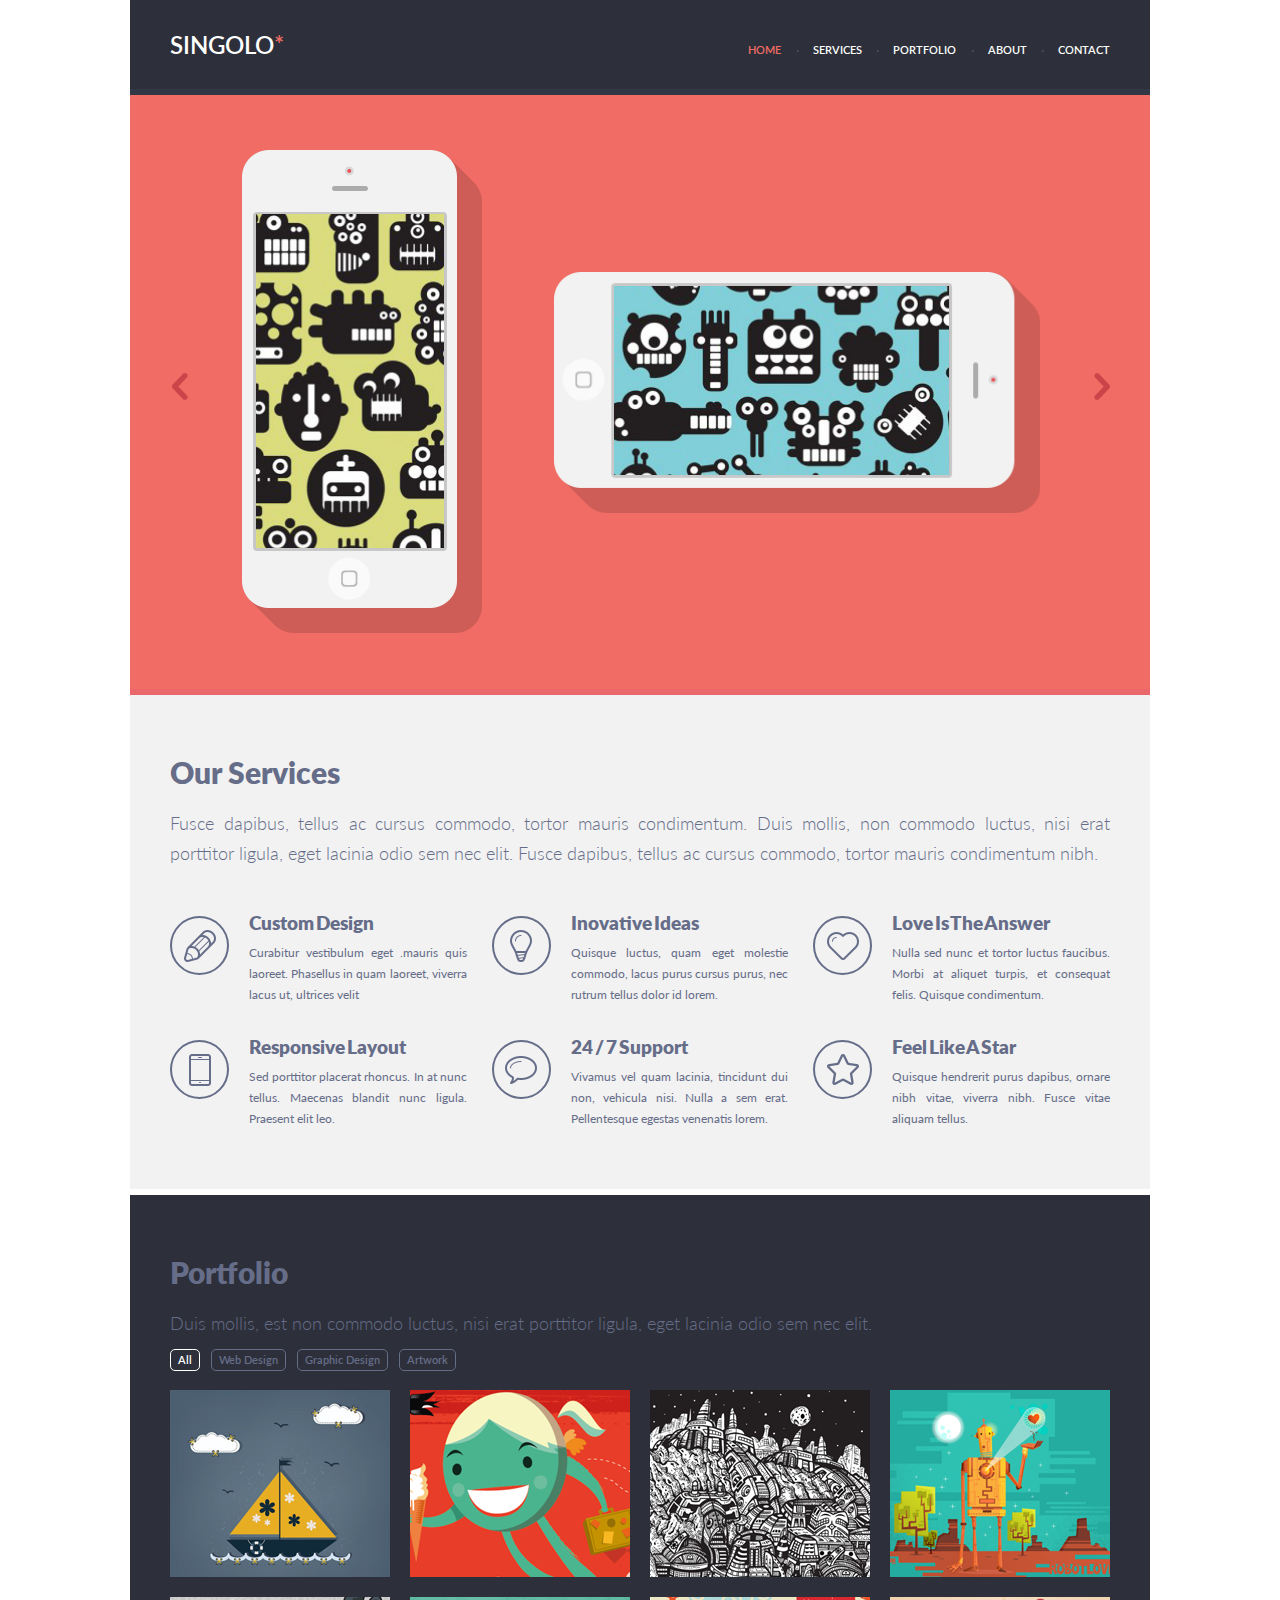
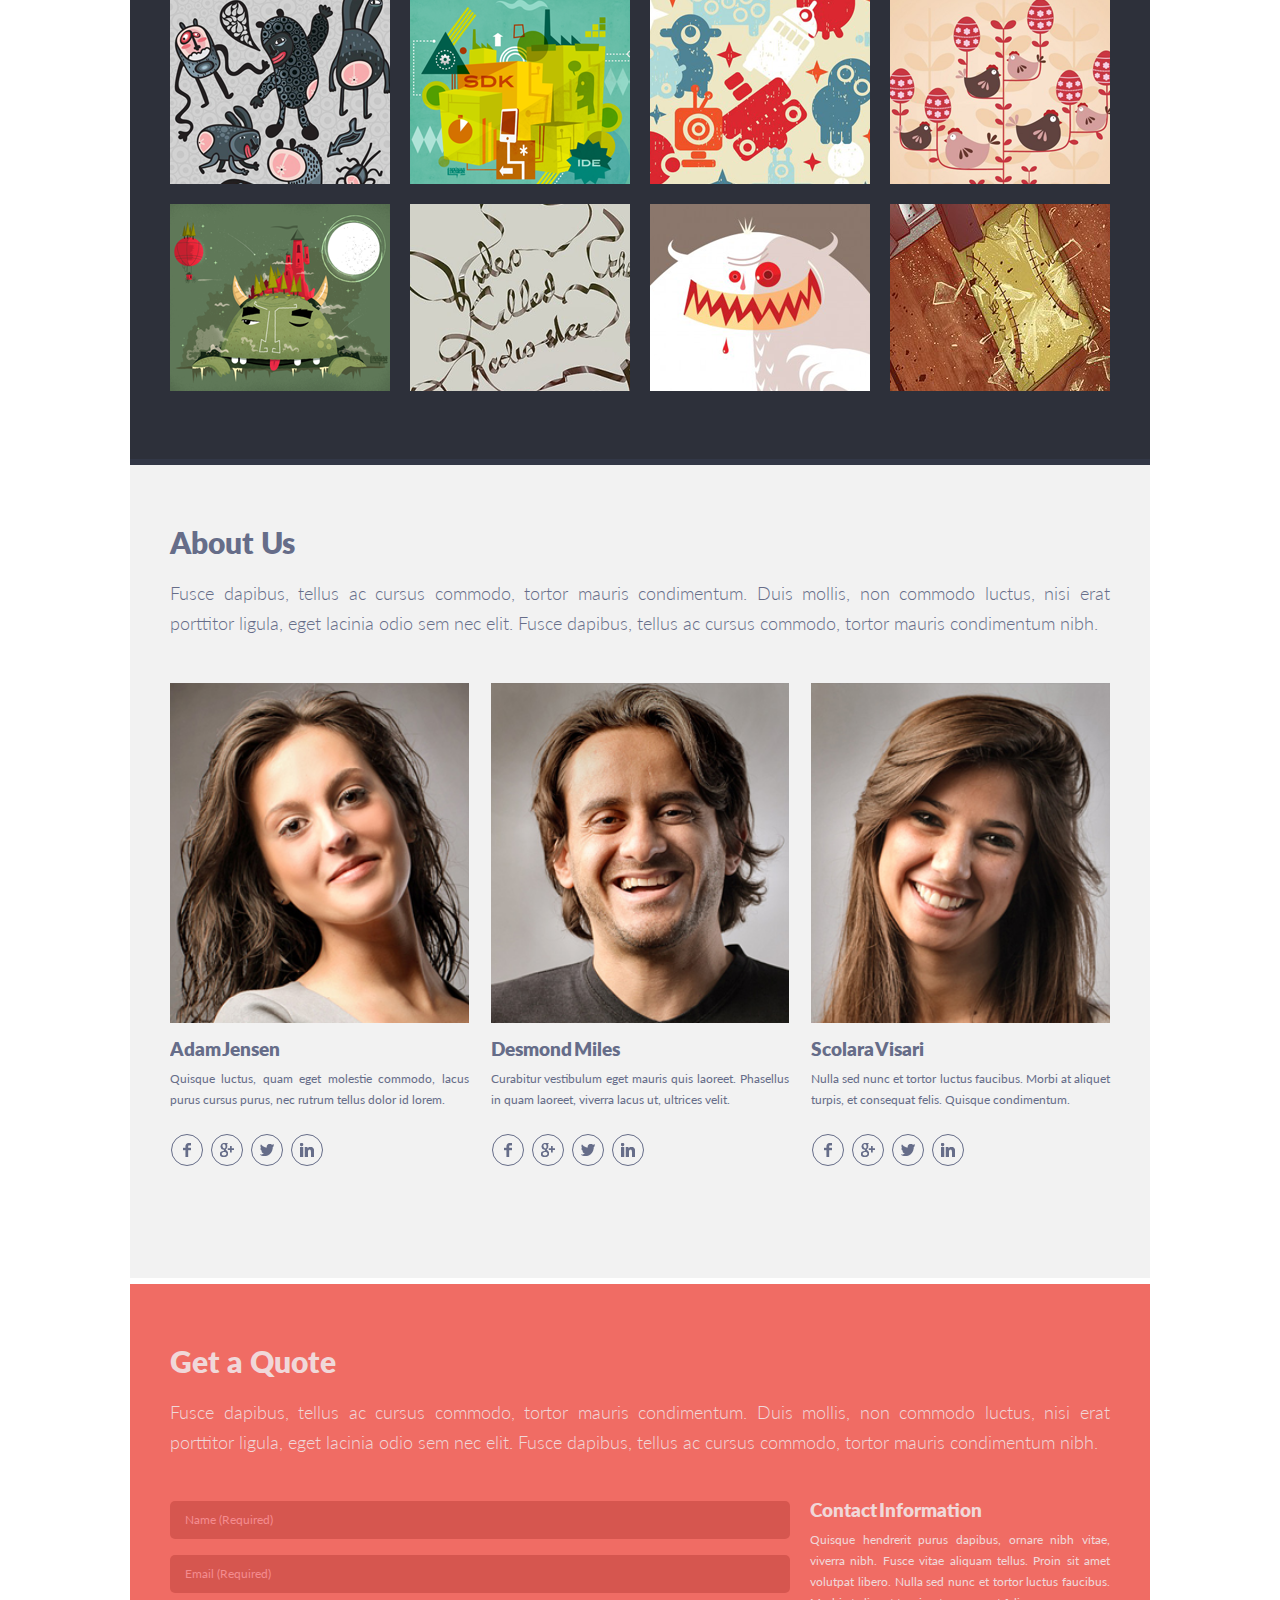
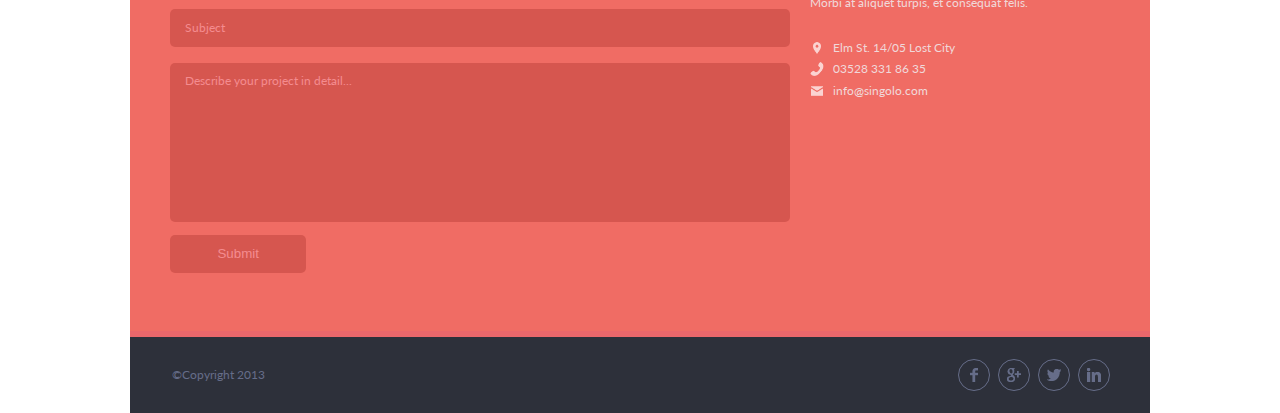
==== commit bc931d7f: "feat: add responsive for 768 screen. slider, portfolio, about" ====
--- a/index.html
+++ b/index.html
@@ -14,7 +14,7 @@
             <h1 class="logo">singolo<span>*</span></h1>
             <nav class="header__nav">
                 <ul class="nav-list">
-                    <li class="list-item list-item_active"><a href="#">HOME</a></li>
+                    <li class="list-item list-item_active"><a href="#home">HOME</a></li>
                     <li class="list-item"><a href="#services">SERVICES</a></li>
                     <li class="list-item"><a href="#portfolio">PORTFOLIO</a></li>
                     <li class="list-item"><a href="#about">ABOUT</a></li>
@@ -24,29 +24,34 @@
         </div>
     </header>
 
-    <div class="slider-wrapper">
+    <section class="slider-wrapper">
+        <a name="home" class="anchor"></a>
         <div class="slider__arrows">
             <a class="arrow arrow_left"></a>
             <a class="arrow arrow_right"></a>
         </div>
         <div class="slider">
             <div class="slider__img">
-                <div class="iphone iphone_vertical">
-                    <div class="iphone__btn" id="verticalPhoneBtn"></div>
-                    <div class="display display_vertical"></div>
-                </div>
-                <div class="shadow shadow_vertical"></div>
-                <div class="iphone iphone_horizontal">
-                    <div class="iphone__btn" id="horizontalPhoneBtn"></div>
-                    <div class="display display_horizontal"></div>
-                </div>
-                <div class="shadow shadow_horizontal"></div>
+                <div class="phone-picture">
+                    <div class="iphone iphone_vertical">
+                        <div class="iphone__btn iphone__btn_vertical" id="verticalPhoneBtn"></div>
+                        <div class="display display_vertical"></div>
+
+                    </div>
+
+                    <div class="iphone iphone_horizontal">
+                        <div class="iphone__btn iphone__btn_horizontal" id="horizontalPhoneBtn"></div>
+                        <div class="display display_horizontal"></div>
+
+                    </div>
+
+                </div>
             </div>
             <div class="slider__img">
                 <img src="./assets/images/slider/Slide2.png" alt="">
             </div>
         </div>
-    </div>
+    </section>
 
     <section class="services">
         <a name="services" class="anchor"></a>
@@ -59,7 +64,7 @@
                 tortor mauris condimentum nibh.
             </p>
         </div>
-        <div class="layout-3-columns">
+        <div class="layout-3-columns layout-2-columns-sm">
             <div class="service">
                 <div class="service__icon">
                     <img src="./assets/images/services/pen.png" alt="pen" />
@@ -165,7 +170,7 @@
             <button class="filter__button">Graphic Design</button>
             <button class="filter__button">Artwork</button>
         </div>
-        <div class="layout-4-columns">
+        <div class="layout-4-columns layout-3-columns-sm">
             <div class="portfolio__image">
                 <img src="./assets/images/portfolio/Project-1.png" alt="Project-1">
             </div>
@@ -302,7 +307,7 @@
                 <form action="#" method="POST" class="form">
                     <input type="text" class="form__item" id="name" placeholder="Name (Required)" required>
                     <input type="email" class="form__item" id="email" placeholder="Email (Required)" required>
-                    <input type="text" class="form__item" id="subject" placeholder="Subject">
+                    <input type="text" class="form__item" id="subject" placeholder="Subject" maxlength="100">
                     <textarea class="form__item form__item_textarea" id="description"
                         placeholder="Describe your project in detail..." cols="30" rows="50"></textarea>
                     <button class="form__item form__item_submit" type="submit">Submit</button>
--- a/style.css
+++ b/style.css
@@ -40,6 +40,7 @@
 
 html {
   font-size: 10px;
+  scroll-behavior: smooth;
 }
 
 body {
@@ -58,11 +59,13 @@
   color: inherit;
   cursor: pointer;
 }
+
 header {
   position: sticky;
   top: 0;
   z-index: 900;
 }
+
 .header {
   height: 95px;
   display: flex;
@@ -129,10 +132,12 @@
 
 .slider-wrapper {
   position: relative;
-  height: 600px;
-  max-width: 1020px;
+  height: 53.4vw;
+  max-height: 600px;
   margin: auto;
   overflow: hidden;
+  background-color: #f06c64;
+  border-bottom: solid 6px #ea676b;
 }
 
 .arrow {
@@ -156,70 +161,79 @@
   right: 3.7%;
   transform: rotate(180deg);
 }
+
 .slider {
   position: relative;
   display: flex;
   height: 100%;
-  transition: transform 1s linear;
 }
 
 .slider__img {
-  position: relative;
   flex-shrink: 0;
   width: 100%;
   height: 100%;
+}
+
+.slider__img img {
+  width: 100%;
+  height: 100%;
+  object-fit: cover;
+}
+
+.phone-picture {
+  position: relative;
+  height: 0;
+  width: 100%;
+  padding-top: 58.25%;
   background-color: #f06c64;
-  border-bottom: solid 6px #ea676b;
+
 }
 
 .iphone {
   position: absolute;
   z-index: 10;
-  width: 222px;
-  height: 465px;
-  background-image: url(./assets/images/slider/iPhone.png);
   background-repeat: no-repeat;
+  background-size: contain;
 }
 
 .iphone_vertical {
-  top: 53px;
-  left: 112px;
+  width: 24.6%;
+  height: 81.43%;
+  top: 9.2%;
+  left: 11%;
+  background-image: url(./assets/images/slider/iPhoneV.png);
 }
 
 .iphone_horizontal {
-  top: 52px;
-  left: 540px;
-  transform: rotate(90deg);
-}
+  width: 47.6%;
+  height: 40.7%;
+  top: 29.8%;
+  left: 41.6%;
+  background-image: url(./assets/images/slider/iPhoneH.png);
+
+}
+
 .iphone__btn {
   position: absolute;
-  height: 42px;
-  width: 42px;
   border-radius: 50%;
-  top: 407px;
-  left: 86px;
-}
+}
+
+.iphone__btn_vertical {
+  height: 9%;
+  width: 18%;
+  top: 84.2%;
+  left: 34%;
+}
+
+.iphone__btn_horizontal {
+  height: 18%;
+  width: 9%;
+  top: 35.5%;
+  left: 1.5%;
+}
+
 .iphone__btn:hover {
   cursor: pointer;
-}
-
-.shadow {
-  position: absolute;
-  width: 240px;
-  height: 490px;
-  background-image: url(./assets/images/slider/ShadowV.png);
-  background-repeat: no-repeat;
-}
-
-.shadow_vertical {
-  top: 53px;
-  left: 112px;
-}
-
-.shadow_horizontal {
-  top: 49px;
-  left: 551px;
-  transform: scale(1, -1) rotate(-90deg);
 }
 
 .display {
@@ -231,29 +245,27 @@
 }
 
 .display_vertical {
-  top: 65px;
-  left: 14px;
-  width: 188px;
-  height: 333px;
+  top: 13.4%;
+  left: 5.7%;
+  width: 74.7%;
+  height: 68.9%;
   background-image: url(./assets/images/slider/screenV.png);
-  background-position: 3.3% 54.5%;
-  background-size: 308% auto;
+  background-position: 3.8% 55%;
+  background-size: 310% auto;
 }
 
 .display_horizontal {
-  top: 137px;
-  left: -59px;
-  width: 334px;
-  height: 189px;
+  top: 5.8%;
+  left: 12.3%;
+  width: 69%;
+  height: 78.2%;
   background-image: url(./assets/images/slider/screenH.png);
   background-position: 50.5% 30.5%;
   background-size: auto 308%;
-  transform: rotate(-90deg);
 }
 
 .services {
-  height: 500px;
-  padding: 59px 30px 0;
+  padding: 59px 30px 29px;
   border-bottom: solid 6px #ffffff;
   background-color: #f2f2f2;
   color: #666d89;
@@ -279,13 +291,14 @@
 .layout-3-columns {
   display: flex;
   flex-wrap: wrap;
-  padding-top: 43px;
+  justify-content: space-between;
+  padding-top: 44px;
 }
 
 .service {
   display: flex;
-  margin-bottom: 33px;
-  width: 320px;
+  margin-bottom: 34px;
+  width: 33%;
   height: 90px;
   overflow: hidden;
 }
@@ -293,6 +306,7 @@
 .service__icon {
   display: flex;
   align-self: flex-start;
+  flex-shrink: 0;
   height: 59px;
   width: 59px;
   margin: 4px 10px;
@@ -329,8 +343,7 @@
 }
 
 .portfolio {
-  height: 869px;
-  padding: 59px 30px 0;
+  padding: 59px 30px 59px;
   border-bottom: solid 6px #323746;
   background-color: #2d303a;
   color: #666d89;
@@ -364,6 +377,7 @@
   color: #ffffff;
   border-color: #ffffff;
 }
+
 .filter__button:focus {
   outline: none;
 }
@@ -376,15 +390,20 @@
 }
 
 .portfolio__image {
+  flex: 1 0 20%;
   height: 187px;
-  width: 220px;
   margin: 10px;
-  overflow: hidden;
+
+}
+
+.portfolio__image img {
+  width: 100%;
+  height: 100%;
+  object-fit: cover;
 }
 
 .about-us {
-  height: 734px;
-  padding: 59px 30px 0;
+  padding: 59px 30px 63px;
   border-bottom: solid 6px #ffffff;
   background-color: #f2f2f2;
   color: #666d89;
@@ -393,26 +412,48 @@
 .about-us-3-columns {
   display: flex;
   flex-wrap: wrap;
-  padding-top: 45px;
-}
+  padding: 45px 10px;
+}
+
 
 .person {
-  width: 300px;
-  margin: 0 10px;
-}
+  display: flex;
+  flex-direction: column;
+  width: 31.8%;
+  margin: 0 1.15%;
+}
+
+.person:first-child {
+  margin-left: 0;
+
+}
+
+.person:last-child {
+  margin-right: 0;
+
+}
+
 
 .person__photo {
-  height: 300px;
-  width: 300px;
+  height: 26.6vw;
+  width: 100%;
   margin-bottom: 15px;
   overflow: hidden;
 }
 
+.person__photo img {
+  width: 100%;
+  height: 100%;
+  object-fit: cover;
+}
+
+
 .person-description {
   padding-bottom: 24px;
 }
 
 .social_about {
+  margin-top: auto;
   padding-left: 1px;
 }
 
@@ -454,8 +495,7 @@
 }
 
 .get-a-quote {
-  height: 654px;
-  padding: 59px 30px 0;
+  padding: 59px 30px 43px;
   border-bottom: solid 6px #ea676b;
   background-color: #f06c64;
   color: #f0d8d9;
@@ -489,14 +529,16 @@
 }
 
 .form__item_textarea {
-  height: 202px;
+  height: 159px;
   padding-top: 0;
+  margin-bottom: 13px;
   font-size: 1.1rem;
   resize: none;
 }
 
 .form__item_submit {
-  width: 25%;
+  width: 22%;
+  margin-bottom: 15px;
   padding-right: 15px;
   color: #f48c8f;
 }
@@ -571,12 +613,14 @@
 .social_footer {
   padding-top: 3px;
 }
+
 .popup-wrapper {
   position: relative;
   width: 100%;
   display: flex;
   justify-content: center;
 }
+
 .popup {
   position: fixed;
   top: 25%;
@@ -594,18 +638,81 @@
   border-radius: 5px;
   box-shadow: 0 0 5px 1px;
 }
+
 .popup button {
   align-self: center;
   margin-top: 20px;
   width: 100px;
 }
+
 .popup p,
 button {
   max-height: 150px;
   overflow: hidden;
   flex-shrink: 0;
 }
+
 .anchor {
   position: relative;
   top: -125px;
 }
+
+@media (max-width: 790px) {
+  .slider-wrapper {
+    height: 57.4vw;
+
+  }
+
+  .services {
+    padding: 42px 30px 23px;
+
+  }
+
+  .layout-2-columns-sm {
+    padding-top: 30px;
+  }
+
+  .service {
+    margin-bottom: 55px;
+    width: 49.9%;
+  }
+
+  .portfolio {
+    padding: 54px 30px 59px;
+
+  }
+
+  .layout-3-columns-sm {
+    max-height: 823px;
+    margin-top: 10px;
+  }
+
+  .portfolio__image {
+    flex: 1 0 30%;
+    height: 183px;
+  }
+
+  .about-us {
+    padding: 52px 30px 20px;
+  }
+
+  .about-us-3-columns {
+    padding-top: 38px;
+  }
+
+  .person__photo {
+    height: 27.8vw;
+    width: 100%;
+    margin-bottom: 13px;
+  }
+
+  .person-description {
+    padding-bottom: 12px;
+  }
+
+  .person-description .description__text {
+    padding-top: 0px;
+  }
+
+
+}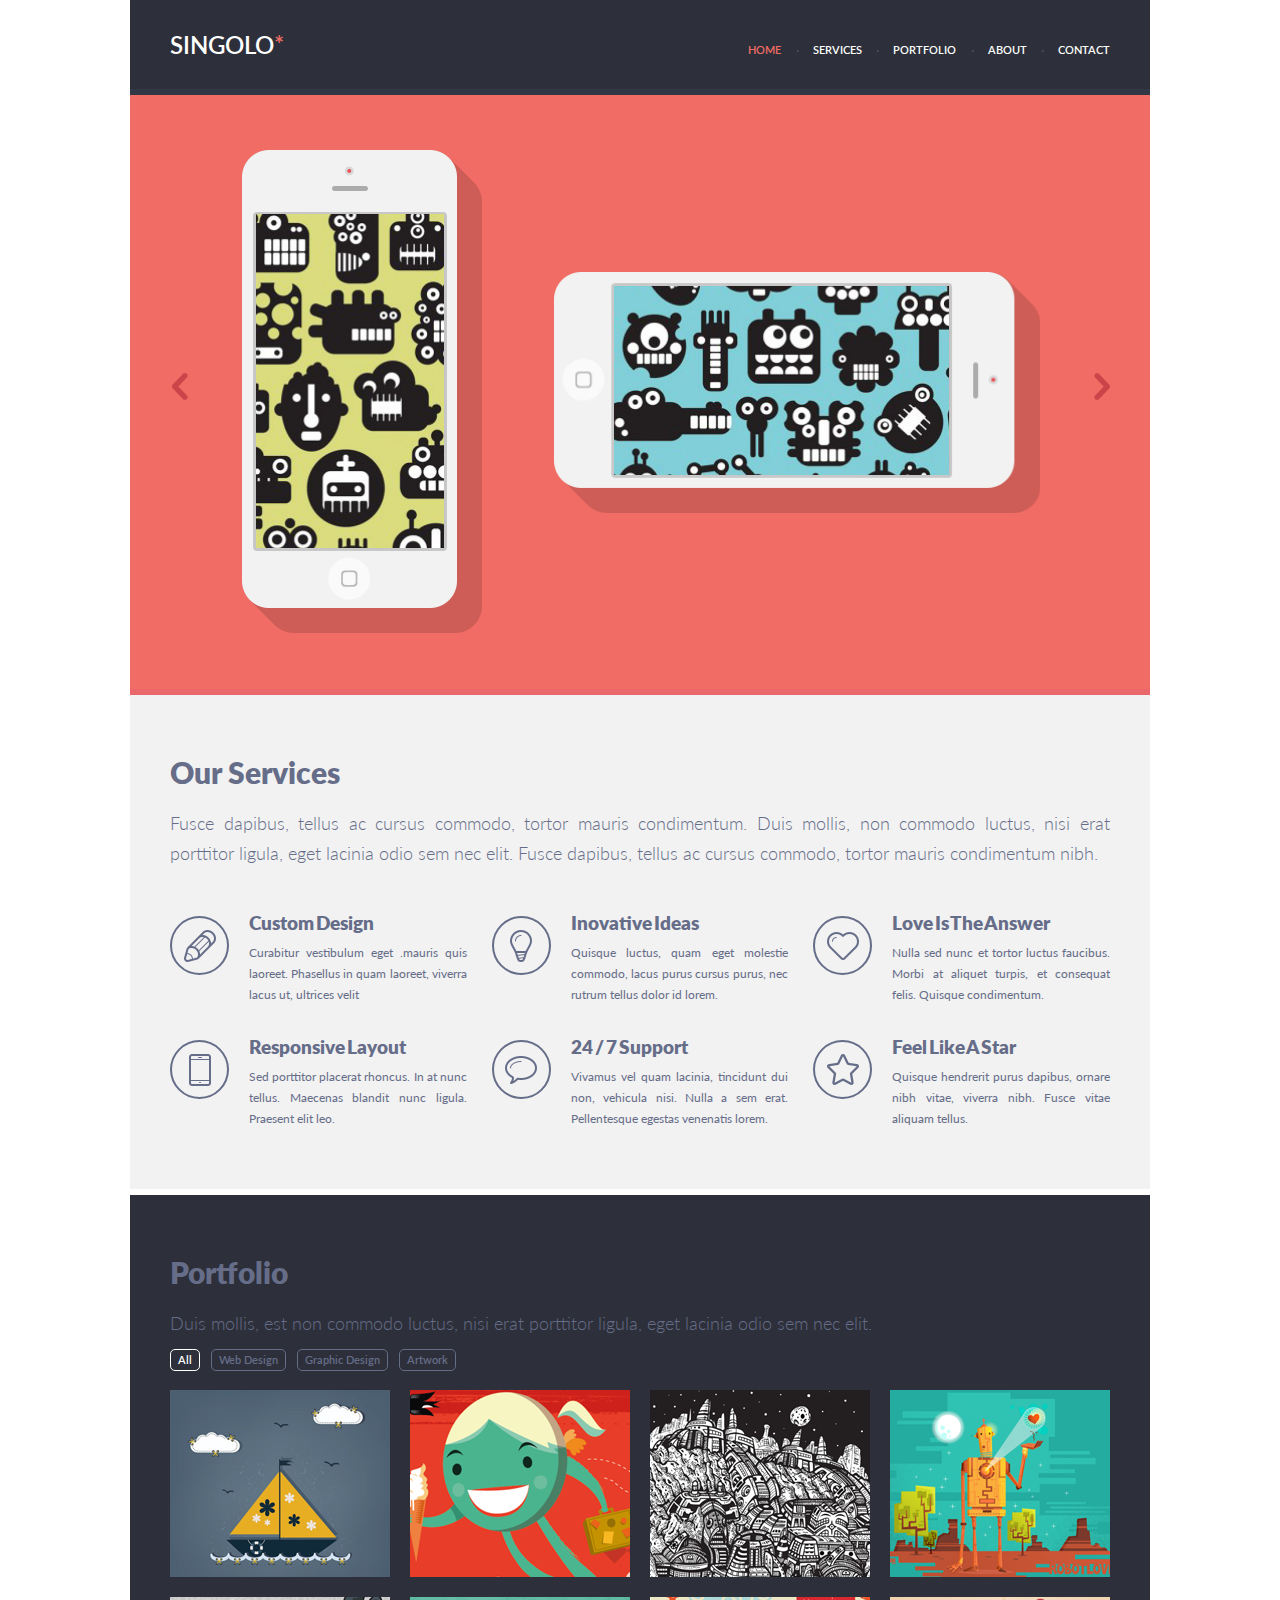
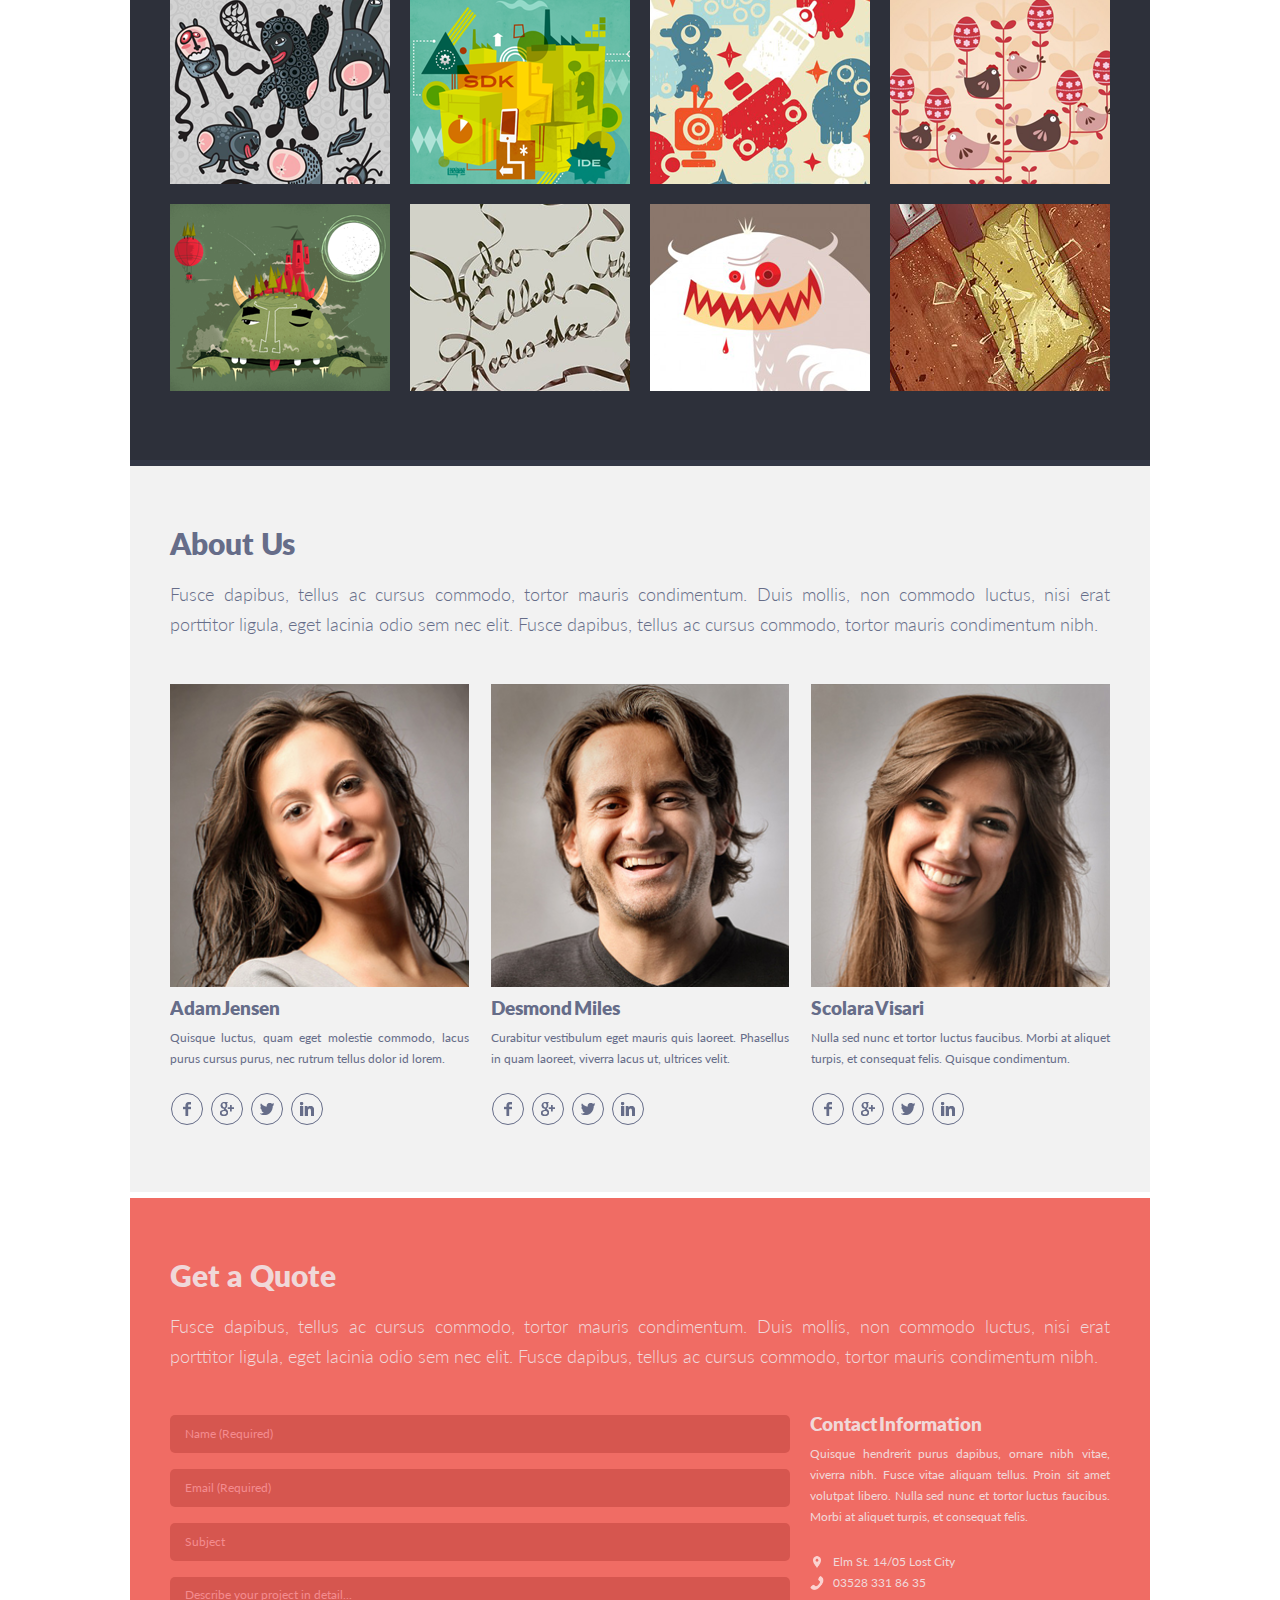
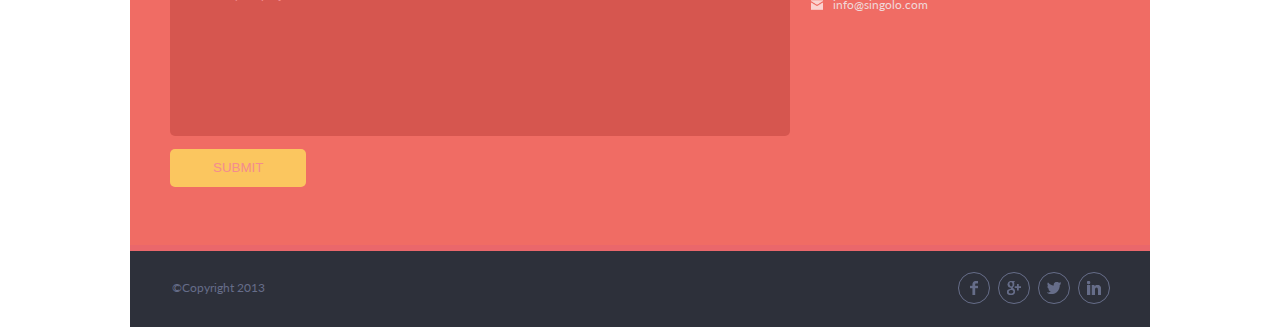
==== commit b45a0ace: "feat: add Singolo Responsive" ====
--- a/index.html
+++ b/index.html
@@ -11,6 +11,8 @@
 <body>
     <header>
         <div class="header">
+            <div class="menu-toggle">
+            </div>
             <h1 class="logo">singolo<span>*</span></h1>
             <nav class="header__nav">
                 <ul class="nav-list">
@@ -64,7 +66,7 @@
                 tortor mauris condimentum nibh.
             </p>
         </div>
-        <div class="layout-3-columns layout-2-columns-sm">
+        <div class="layout-3-columns layout-2-columns-sm layout-1-column-xs">
             <div class="service">
                 <div class="service__icon">
                     <img src="./assets/images/services/pen.png" alt="pen" />
@@ -170,7 +172,7 @@
             <button class="filter__button">Graphic Design</button>
             <button class="filter__button">Artwork</button>
         </div>
-        <div class="layout-4-columns layout-3-columns-sm">
+        <div class="layout-4-columns layout-3-columns-sm layout-2-columns-xs">
             <div class="portfolio__image">
                 <img src="./assets/images/portfolio/Project-1.png" alt="Project-1">
             </div>
@@ -221,7 +223,7 @@
                 tortor mauris condimentum nibh.
             </p>
         </div>
-        <div class="about-us-3-columns">
+        <div class="about-us-3-columns about-us-1-column">
             <div class="person">
                 <div class="person__photo">
                     <img src="./assets/images/photos/AdamJensen-photo.png" alt="Adam Jensen photo">
--- a/style.css
+++ b/style.css
@@ -74,6 +74,9 @@
   padding: 0 30px;
   border-bottom: solid 6px #323746;
   background-color: #2d303a;
+}
+.menu-toggle {
+  display: none;
 }
 
 .logo {
@@ -186,7 +189,6 @@
   width: 100%;
   padding-top: 58.25%;
   background-color: #f06c64;
-
 }
 
 .iphone {
@@ -210,7 +212,6 @@
   top: 29.8%;
   left: 41.6%;
   background-image: url(./assets/images/slider/iPhoneH.png);
-
 }
 
 .iphone__btn {
@@ -385,15 +386,15 @@
 .layout-4-columns {
   display: flex;
   flex-wrap: wrap;
-  max-height: 620px;
-  overflow: hidden;
+}
+.portfolio__image:nth-child(n + 13) {
+  display: none;
 }
 
 .portfolio__image {
   flex: 1 0 20%;
   height: 187px;
   margin: 10px;
-
 }
 
 .portfolio__image img {
@@ -403,7 +404,7 @@
 }
 
 .about-us {
-  padding: 59px 30px 63px;
+  padding: 59px 30px 18px;
   border-bottom: solid 6px #ffffff;
   background-color: #f2f2f2;
   color: #666d89;
@@ -415,7 +416,6 @@
   padding: 45px 10px;
 }
 
-
 .person {
   display: flex;
   flex-direction: column;
@@ -425,19 +425,15 @@
 
 .person:first-child {
   margin-left: 0;
-
 }
 
 .person:last-child {
   margin-right: 0;
-
-}
-
+}
 
 .person__photo {
-  height: 26.6vw;
   width: 100%;
-  margin-bottom: 15px;
+  margin-bottom: 10px;
   overflow: hidden;
 }
 
@@ -446,7 +442,6 @@
   height: 100%;
   object-fit: cover;
 }
-
 
 .person-description {
   padding-bottom: 24px;
@@ -540,7 +535,9 @@
   width: 22%;
   margin-bottom: 15px;
   padding-right: 15px;
+  background-color: #fbc65f;
   color: #f48c8f;
+  text-transform: uppercase;
 }
 
 .form__item_submit:hover {
@@ -657,15 +654,16 @@
   top: -125px;
 }
 
-@media (max-width: 790px) {
+@media (min-width: 768px) and (max-width: 1019px) {
+  .nav-list {
+    padding-top: 3px;
+  }
   .slider-wrapper {
     height: 57.4vw;
-
   }
 
   .services {
     padding: 42px 30px 23px;
-
   }
 
   .layout-2-columns-sm {
@@ -679,11 +677,9 @@
 
   .portfolio {
     padding: 54px 30px 59px;
-
   }
 
   .layout-3-columns-sm {
-    max-height: 823px;
     margin-top: 10px;
   }
 
@@ -701,7 +697,6 @@
   }
 
   .person__photo {
-    height: 27.8vw;
     width: 100%;
     margin-bottom: 13px;
   }
@@ -713,6 +708,212 @@
   .person-description .description__text {
     padding-top: 0px;
   }
-
-
-}+  .get-a-quote {
+    padding: 52px 30px 27px;
+  }
+  .contacts-block {
+    padding-top: 24px;
+  }
+  .form__item {
+    width: 100%;
+    margin-bottom: 12px;
+    padding-left: 9px;
+  }
+  .form__item_textarea {
+    margin-bottom: 17px;
+  }
+  .form__item_submit {
+    width: 30%;
+  }
+  .contact-information .description__text {
+    padding-top: 0px;
+    line-height: 2.2rem;
+  }
+  .contact-details {
+    padding-top: 11px;
+  }
+}
+
+@media (max-width: 767px) {
+  .anchor {
+    top: -100px;
+  }
+  .header {
+    height: 71px;
+    justify-content: center;
+    align-items: center;
+    padding: 0 20px;
+    border-bottom: none;
+  }
+
+  .menu-toggle {
+    position: absolute;
+    left: 20px;
+    display: block;
+    width: 25px;
+    height: 20px;
+    background-image: url(./assets/images/menu/Burger-menu-icon.svg);
+    background-repeat: no-repeat;
+    background-position: center;
+    z-index: 30;
+    transition: transform 0.5s linear;
+  }
+  .menu-toggle:hover {
+    cursor: pointer;
+  }
+  .logo {
+    position: absolute;
+    font-size: 1.9rem;
+    padding-right: 0;
+    z-index: 30;
+    transition: all 0.5s linear;
+  }
+  .header__nav {
+    position: fixed;
+    top: 0;
+    left: -100%;
+    width: 100%;
+    padding: 0;
+    z-index: -10;
+  }
+  .nav-list {
+    position: relative;
+    height: 100vh;
+    width: 71vw;
+    flex-direction: column;
+    padding: 217px 0 0 42px;
+    background-color: #2d303a;
+    transition: transform 0.5s linear;
+    box-shadow: 0px -40px 20px rgba(0, 0, 0, 0.4);
+  }
+
+  .list-item {
+    position: relative;
+    margin-left: 31.5px;
+    font-family: Lato-Semibold;
+    font-size: 2.4rem;
+    line-height: 5.7rem;
+    letter-spacing: -0.035em;
+  }
+  .list-item::before {
+    display: none;
+  }
+  .slider-wrapper {
+    height: 56.1vw;
+    border-bottom: none;
+  }
+  .arrow_left {
+    top: 43%;
+    left: 1.9%;
+  }
+
+  .arrow_right {
+    top: 43.4%;
+    right: 2.4%;
+  }
+
+  .services {
+    padding: 26px 20px 2px;
+    border-bottom: none;
+  }
+  .layout-1-column-xs {
+    padding-top: 27px;
+  }
+
+  .service {
+    margin-bottom: 29px;
+    width: 100%;
+  }
+  .service-description {
+    width: 100%;
+  }
+
+  .portfolio {
+    padding: 42px 30px 26px;
+    border-bottom: 0;
+  }
+  .portfolio .article {
+    padding: 0;
+  }
+  .filter {
+    padding: 16px 0px 9px;
+  }
+
+  .layout-2-columns-xs {
+    flex-wrap: wrap;
+    justify-content: space-between;
+    margin-top: 16px;
+  }
+  .portfolio__image {
+    flex: 1 0 40%;
+    height: 33vw;
+    margin: 0 14px 13px 0;
+  }
+
+  .portfolio__image:nth-child(n + 9) {
+    display: none;
+  }
+  .portfolio__image:nth-child(2n) {
+    margin-right: 0;
+  }
+  .about-us {
+    padding: 33px 20px 11px;
+    border-bottom: 0;
+  }
+  .about-us-1-column {
+    padding: 25px 10px 0px;
+    justify-content: center;
+  }
+  .person {
+    width: 100%;
+    max-width: 390px;
+    margin: 0 0 24px 0;
+  }
+  .person__photo {
+    width: 100%;
+  }
+  .person-description {
+    padding-bottom: 12px;
+  }
+
+  .person-description .description__text {
+    padding-top: 2px;
+  }
+  .get-a-quote {
+    padding: 44px 20px 41px;
+    border-bottom: 0;
+  }
+  .contacts-block {
+    flex-wrap: wrap;
+    padding-top: 21px;
+  }
+  .form__item {
+    width: 100%;
+    margin-bottom: 12px;
+    padding-left: 9px;
+  }
+  .form__item_textarea {
+    margin-bottom: 15px;
+  }
+  .form__item_submit {
+    line-height: 4.6rem;
+  }
+  .contact-information {
+    margin-top: 19px;
+    width: 100%;
+  }
+  .contact-information .description__text {
+    padding-top: 0px;
+    line-height: 2.2rem;
+  }
+  .contact-details {
+    padding-top: 11px;
+    line-height: 2.45rem;
+  }
+  .copyright {
+    display: none;
+  }
+  .footer {
+    justify-content: center;
+  }
+}
